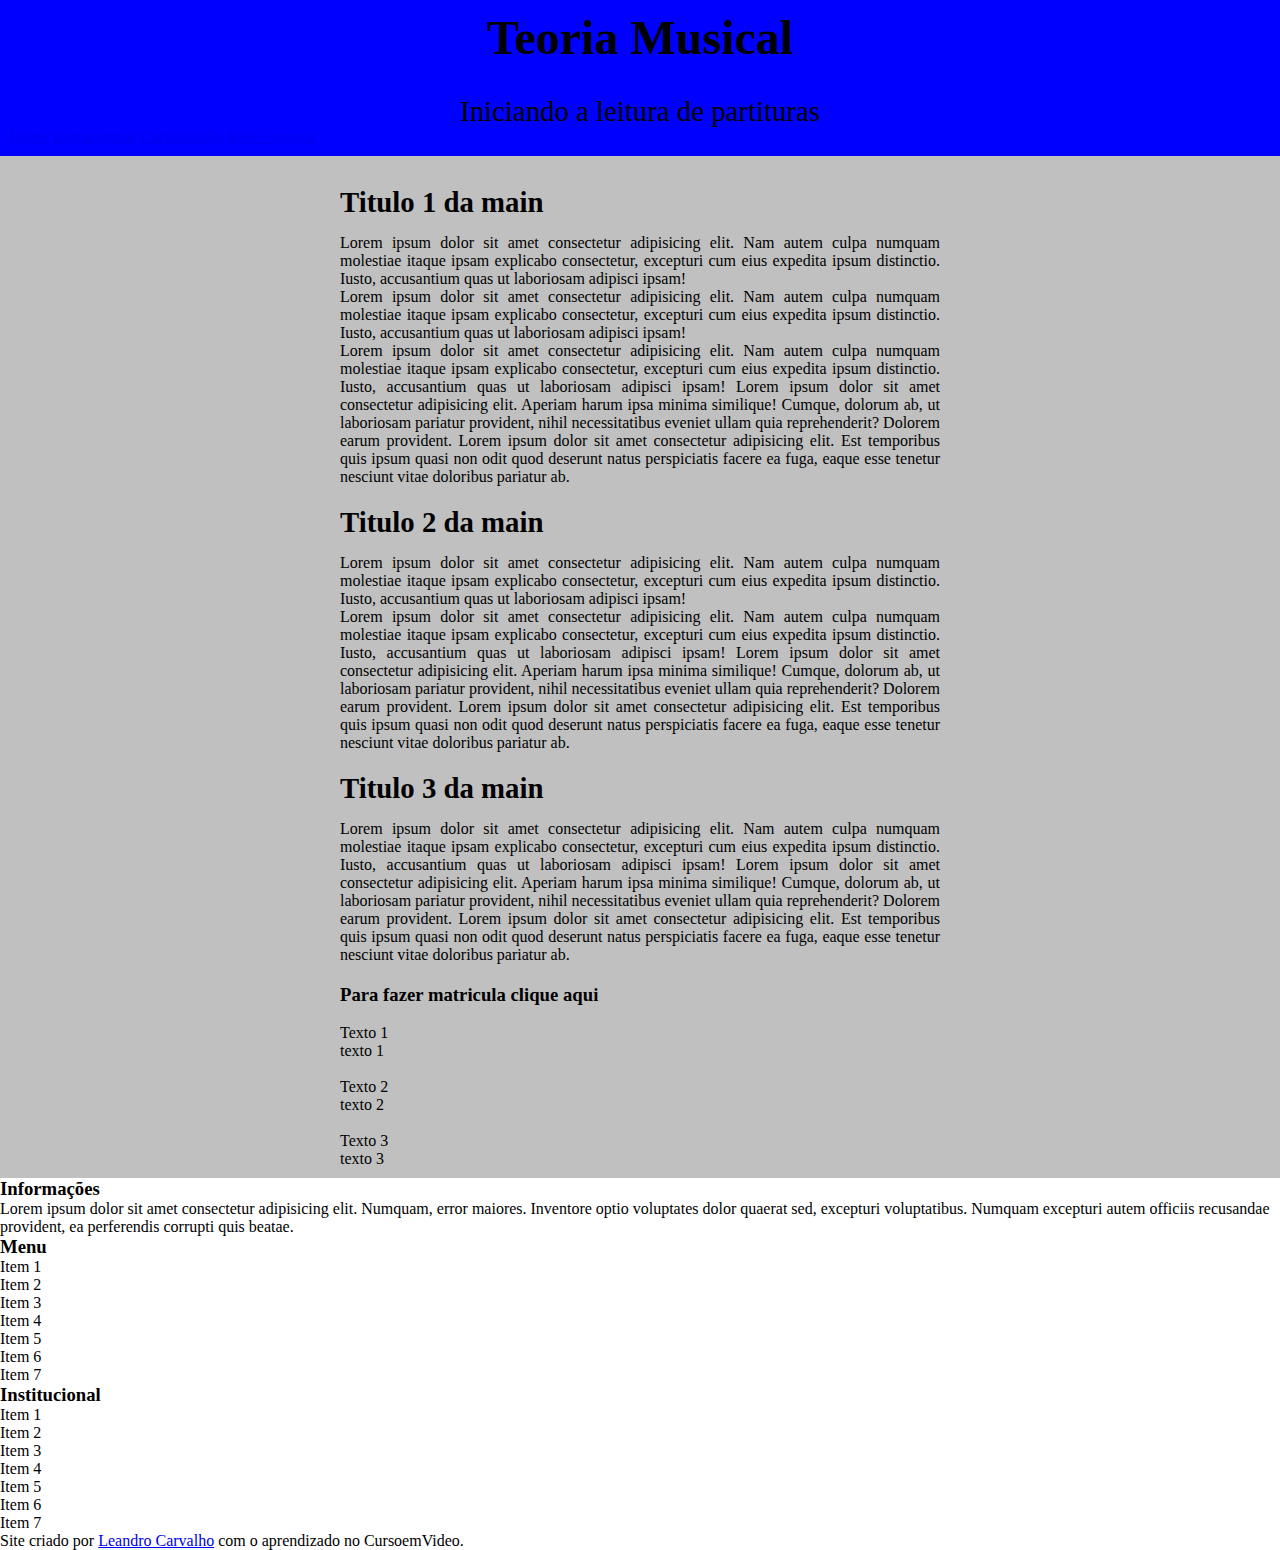
==== index.html @ bab3ffc5 "Inicializando os estudos" ====
<!DOCTYPE html>
<html lang="pt-br">
<head>
    <meta charset="UTF-8">
    <meta name="viewport" content="width=device-width, initial-scale=1.0">
    <link rel="stylesheet" href="Estilos/style.css">
    <title>Minha pagina! Aprendendo sobre teoria musical</title>
</head>
<style>

</style>
<body>

    <header>
        <h1>Teoria Musical</h1>
        <p>Iniciando a leitura de partituras</p>
        <nav>
            <a href="#">Home</a>
            <a href="#">Instrumentos</a>
            <a href="#">Curiosidades</a>
            <a href="#">Fale Conosco</a>
        </nav>
    </header>

    <main>
        <section>
            <h2>Titulo 1 da main</h2>
            <p>Lorem ipsum dolor sit amet consectetur adipisicing elit. Nam autem culpa numquam molestiae itaque ipsam explicabo consectetur, excepturi cum eius expedita ipsum distinctio. Iusto, accusantium quas ut laboriosam adipisci ipsam!</p>
            <p>Lorem ipsum dolor sit amet consectetur adipisicing elit. Nam autem culpa numquam molestiae itaque ipsam explicabo consectetur, excepturi cum eius expedita ipsum distinctio. Iusto, accusantium quas ut laboriosam adipisci ipsam!</p>
            <p>Lorem ipsum dolor sit amet consectetur adipisicing elit. Nam autem culpa numquam molestiae itaque ipsam explicabo consectetur, excepturi cum eius expedita ipsum distinctio. Iusto, accusantium quas ut laboriosam adipisci ipsam! Lorem ipsum dolor sit amet consectetur adipisicing elit. Aperiam harum ipsa minima similique! Cumque, dolorum ab, ut laboriosam pariatur provident, nihil necessitatibus eveniet ullam quia reprehenderit? Dolorem earum provident. Lorem ipsum dolor sit amet consectetur adipisicing elit. Est temporibus quis ipsum quasi non odit quod deserunt natus perspiciatis facere ea fuga, eaque esse tenetur nesciunt vitae doloribus pariatur ab.</p>
        </section>
    
        <section>
            <h2>Titulo 2 da main</h2>
            <p>Lorem ipsum dolor sit amet consectetur adipisicing elit. Nam autem culpa numquam molestiae itaque ipsam explicabo consectetur, excepturi cum eius expedita ipsum distinctio. Iusto, accusantium quas ut laboriosam adipisci ipsam!</p>
            <p>Lorem ipsum dolor sit amet consectetur adipisicing elit. Nam autem culpa numquam molestiae itaque ipsam explicabo consectetur, excepturi cum eius expedita ipsum distinctio. Iusto, accusantium quas ut laboriosam adipisci ipsam! Lorem ipsum dolor sit amet consectetur adipisicing elit. Aperiam harum ipsa minima similique! Cumque, dolorum ab, ut laboriosam pariatur provident, nihil necessitatibus eveniet ullam quia reprehenderit? Dolorem earum provident. Lorem ipsum dolor sit amet consectetur adipisicing elit. Est temporibus quis ipsum quasi non odit quod deserunt natus perspiciatis facere ea fuga, eaque esse tenetur nesciunt vitae doloribus pariatur ab.</p>
        </section>
    
        <section>
            <h2>Titulo 3 da main</h2>
            <p>Lorem ipsum dolor sit amet consectetur adipisicing elit. Nam autem culpa numquam molestiae itaque ipsam explicabo consectetur, excepturi cum eius expedita ipsum distinctio. Iusto, accusantium quas ut laboriosam adipisci ipsam! Lorem ipsum dolor sit amet consectetur adipisicing elit. Aperiam harum ipsa minima similique! Cumque, dolorum ab, ut laboriosam pariatur provident, nihil necessitatibus eveniet ullam quia reprehenderit? Dolorem earum provident. Lorem ipsum dolor sit amet consectetur adipisicing elit. Est temporibus quis ipsum quasi non odit quod deserunt natus perspiciatis facere ea fuga, eaque esse tenetur nesciunt vitae doloribus pariatur ab.</p>
        </section>
    
        <section class="imagens">
            <h3>Para fazer matricula clique aqui</h3>
            <img src="" alt="">
            <p class="Titulo">Texto 1</p>
            <p>texto 1</p>
    
            <img src="" alt="">
            <p class="Titulo">Texto 2</p>
            <p>texto 2</p>
    
            <img src="" alt="">
            <p class="Titulo">Texto 3</p>
            <p>texto 3</p>
        </section>
    </main>
    
    <footer>
        <h3>Informações</h3>
        <p>Lorem ipsum dolor sit amet consectetur adipisicing elit. Numquam, error maiores. Inventore optio voluptates dolor quaerat sed, excepturi voluptatibus. Numquam excepturi autem officiis recusandae provident, ea perferendis corrupti quis beatae.</p>

        <h3>Menu</h3>
        <ul>
            <li>Item 1
            <li>Item 2
            <li>Item 3
            <li>Item 4
            <li>Item 5
            <li>Item 6
            <li>Item 7
        </ul>

        <h3>Institucional</h3>
        <ul>
            <li>Item 1
            <li>Item 2
            <li>Item 3
            <li>Item 4
            <li>Item 5
            <li>Item 6
            <li>Item 7
        </ul>

        <p>Site criado por <a href="https://leandro-r-carvalho.github.io/" target="_blank">Leandro Carvalho</a> com o aprendizado no CursoemVideo.</p>
    </footer>
</body>
</html>
---- Estilos/style.css ----
@charset "UTF-8";
@import url('https://fonts.googleapis.com/css2?family=Abril+Fatface&family=Black+Ops+One&display=swap');
@import url('https://fonts.googleapis.com/css2?family=Abril+Fatface&family=Instrument+Serif&display=swap');
@import url('https://fonts.googleapis.com/css2?family=Abril+Fatface&family=DM+Serif+Display&family=Instrument+Serif&display=swap');

root {
    --cor0: #2319E3;
    --cor1: #1B51E3;
    --cor2: #2894E0;
    --cor3: #0D2370;

    --fonte-titulo: 'DM Serif Display', serif;
    --fonte-padrao: 'Instrument Serif', serif;
    --fonte-destaque: 'Abril Fatface', serif;  
}

* {
    margin: 0px;
    padding: 0px;
}

header {
    background-color: blue;
    padding: 10px;
}

header > h1 {
    text-align: center;
    font-family: var(--fonte-titulo);
    font-size: 3em;
    margin-bottom: 30px;
}

header > p {
    font-family: var(--fonte-destaque);
    text-align: center;
    font-size: 1.8em;
}

main {
    background-color: silver;
    padding-top: 20px;
}

section {
    padding-top: 20px;
    width: 600px;
    text-align: justify;
    font-family: var(--fonte-padrao);
    padding: 10px;
    margin: auto;
}

section > h2 {
    font-family: var(--fonte-destaque);
    font-size: 1.8em;
    padding-bottom: 15px;
}
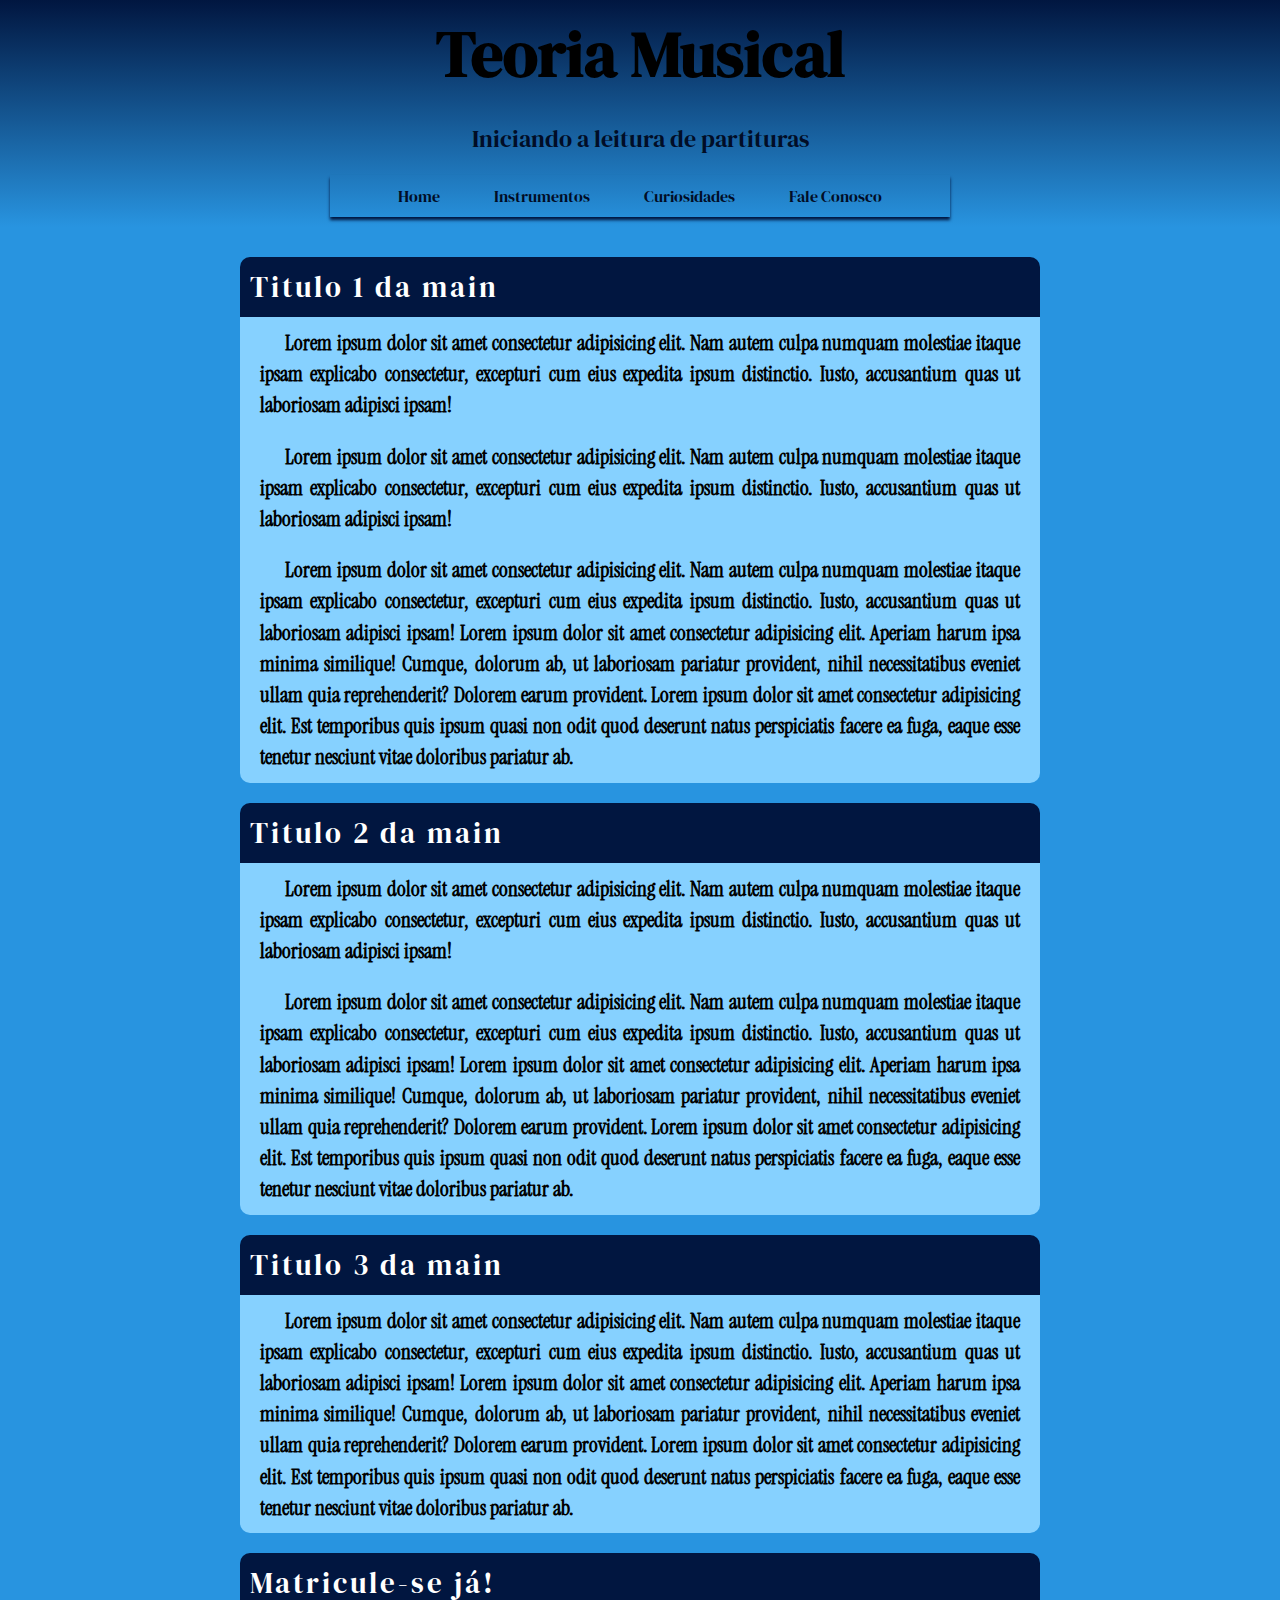
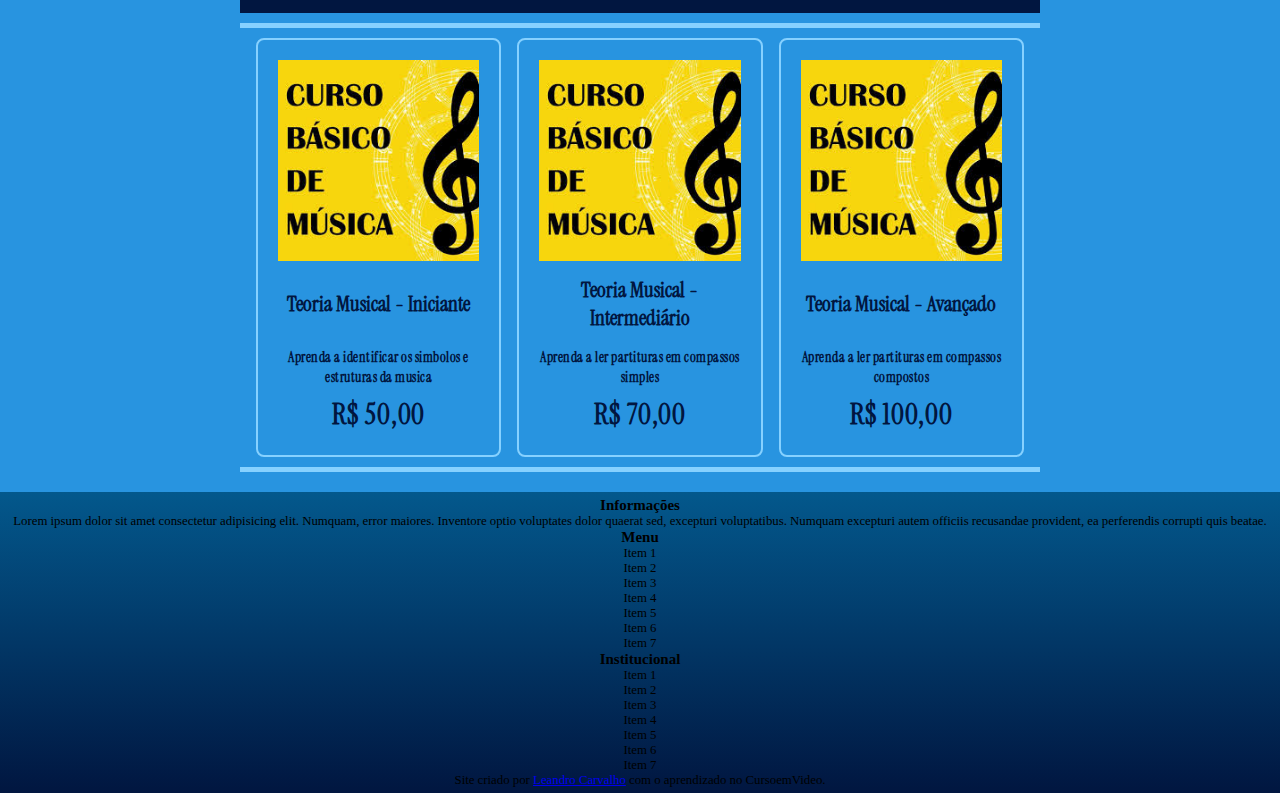
==== commit a597933e: "Atualizando projeto" ====
--- a/index.html
+++ b/index.html
@@ -27,34 +27,107 @@
             <h2>Titulo 1 da main</h2>
             <p>Lorem ipsum dolor sit amet consectetur adipisicing elit. Nam autem culpa numquam molestiae itaque ipsam explicabo consectetur, excepturi cum eius expedita ipsum distinctio. Iusto, accusantium quas ut laboriosam adipisci ipsam!</p>
             <p>Lorem ipsum dolor sit amet consectetur adipisicing elit. Nam autem culpa numquam molestiae itaque ipsam explicabo consectetur, excepturi cum eius expedita ipsum distinctio. Iusto, accusantium quas ut laboriosam adipisci ipsam!</p>
-            <p>Lorem ipsum dolor sit amet consectetur adipisicing elit. Nam autem culpa numquam molestiae itaque ipsam explicabo consectetur, excepturi cum eius expedita ipsum distinctio. Iusto, accusantium quas ut laboriosam adipisci ipsam! Lorem ipsum dolor sit amet consectetur adipisicing elit. Aperiam harum ipsa minima similique! Cumque, dolorum ab, ut laboriosam pariatur provident, nihil necessitatibus eveniet ullam quia reprehenderit? Dolorem earum provident. Lorem ipsum dolor sit amet consectetur adipisicing elit. Est temporibus quis ipsum quasi non odit quod deserunt natus perspiciatis facere ea fuga, eaque esse tenetur nesciunt vitae doloribus pariatur ab.</p>
+            <p class="final">Lorem ipsum dolor sit amet consectetur adipisicing elit. Nam autem culpa numquam molestiae itaque ipsam explicabo consectetur, excepturi cum eius expedita ipsum distinctio. Iusto, accusantium quas ut laboriosam adipisci ipsam! Lorem ipsum dolor sit amet consectetur adipisicing elit. Aperiam harum ipsa minima similique! Cumque, dolorum ab, ut laboriosam pariatur provident, nihil necessitatibus eveniet ullam quia reprehenderit? Dolorem earum provident. Lorem ipsum dolor sit amet consectetur adipisicing elit. Est temporibus quis ipsum quasi non odit quod deserunt natus perspiciatis facere ea fuga, eaque esse tenetur nesciunt vitae doloribus pariatur ab.</p>
         </section>
     
         <section>
             <h2>Titulo 2 da main</h2>
             <p>Lorem ipsum dolor sit amet consectetur adipisicing elit. Nam autem culpa numquam molestiae itaque ipsam explicabo consectetur, excepturi cum eius expedita ipsum distinctio. Iusto, accusantium quas ut laboriosam adipisci ipsam!</p>
-            <p>Lorem ipsum dolor sit amet consectetur adipisicing elit. Nam autem culpa numquam molestiae itaque ipsam explicabo consectetur, excepturi cum eius expedita ipsum distinctio. Iusto, accusantium quas ut laboriosam adipisci ipsam! Lorem ipsum dolor sit amet consectetur adipisicing elit. Aperiam harum ipsa minima similique! Cumque, dolorum ab, ut laboriosam pariatur provident, nihil necessitatibus eveniet ullam quia reprehenderit? Dolorem earum provident. Lorem ipsum dolor sit amet consectetur adipisicing elit. Est temporibus quis ipsum quasi non odit quod deserunt natus perspiciatis facere ea fuga, eaque esse tenetur nesciunt vitae doloribus pariatur ab.</p>
+            <p class="final">Lorem ipsum dolor sit amet consectetur adipisicing elit. Nam autem culpa numquam molestiae itaque ipsam explicabo consectetur, excepturi cum eius expedita ipsum distinctio. Iusto, accusantium quas ut laboriosam adipisci ipsam! Lorem ipsum dolor sit amet consectetur adipisicing elit. Aperiam harum ipsa minima similique! Cumque, dolorum ab, ut laboriosam pariatur provident, nihil necessitatibus eveniet ullam quia reprehenderit? Dolorem earum provident. Lorem ipsum dolor sit amet consectetur adipisicing elit. Est temporibus quis ipsum quasi non odit quod deserunt natus perspiciatis facere ea fuga, eaque esse tenetur nesciunt vitae doloribus pariatur ab.</p>
         </section>
     
         <section>
             <h2>Titulo 3 da main</h2>
-            <p>Lorem ipsum dolor sit amet consectetur adipisicing elit. Nam autem culpa numquam molestiae itaque ipsam explicabo consectetur, excepturi cum eius expedita ipsum distinctio. Iusto, accusantium quas ut laboriosam adipisci ipsam! Lorem ipsum dolor sit amet consectetur adipisicing elit. Aperiam harum ipsa minima similique! Cumque, dolorum ab, ut laboriosam pariatur provident, nihil necessitatibus eveniet ullam quia reprehenderit? Dolorem earum provident. Lorem ipsum dolor sit amet consectetur adipisicing elit. Est temporibus quis ipsum quasi non odit quod deserunt natus perspiciatis facere ea fuga, eaque esse tenetur nesciunt vitae doloribus pariatur ab.</p>
+            <p class="final">Lorem ipsum dolor sit amet consectetur adipisicing elit. Nam autem culpa numquam molestiae itaque ipsam explicabo consectetur, excepturi cum eius expedita ipsum distinctio. Iusto, accusantium quas ut laboriosam adipisci ipsam! Lorem ipsum dolor sit amet consectetur adipisicing elit. Aperiam harum ipsa minima similique! Cumque, dolorum ab, ut laboriosam pariatur provident, nihil necessitatibus eveniet ullam quia reprehenderit? Dolorem earum provident. Lorem ipsum dolor sit amet consectetur adipisicing elit. Est temporibus quis ipsum quasi non odit quod deserunt natus perspiciatis facere ea fuga, eaque esse tenetur nesciunt vitae doloribus pariatur ab.</p>
         </section>
     
         <section class="imagens">
-            <h3>Para fazer matricula clique aqui</h3>
-            <img src="" alt="">
-            <p class="Titulo">Texto 1</p>
-            <p>texto 1</p>
-    
-            <img src="" alt="">
-            <p class="Titulo">Texto 2</p>
-            <p>texto 2</p>
-    
-            <img src="" alt="">
-            <p class="Titulo">Texto 3</p>
-            <p>texto 3</p>
+            <h2> Matricule-se já! </h2>
+            <hr>
+            <div class="container">
+                <div class="foto">
+                    <img src="Imagens/cursos_teste.jpg" alt= "product: Curso basico">
+                    <div class="curso">
+                        <h3>Teoria Musical - Iniciante</h3>
+                    </div>
+                    <div class="info">
+                        <h5 class="categories">Aprenda a identificar os simbolos e estruturas da musica</h5>
+                        <h4 class="price"><span>R$ 50,00</span></h4>
+                    </div>
+                </div>
+                
+                <div class="foto">
+                    <img src="Imagens/cursos_teste.jpg" alt= "product: Curso Médio">
+                    <div class="curso">
+                        <h3>Teoria Musical - Intermediário</h3>
+                    </div>
+                    <div class="info">
+                        <h5 class="categories">Aprenda a ler partituras em compassos simples</h5>
+                        <h4 class="price"><span>R$ 70,00</span></h4>
+                    </div>
+                </div>
+                
+                <div class="foto">
+                    <img src="Imagens/cursos_teste.jpg" alt= "product: Curso avançado">
+                    <div class="curso">
+                        <h3>Teoria Musical - Avançado</h3>
+                    </div>
+                    <div class="info">
+                        <h5 class="categories">Aprenda a ler partituras em compassos compostos</h5>
+                        <h4 class="price"><span>R$ 100,00</span></h4>
+                    </div>
+                </div>
+            </div>
+            <hr>
         </section>
+        <!--
+         <section class="best-sellers" id="best-sellers-section">
+            <h2>
+                Best Sellers
+            </h2>
+            <hr>
+            <div class="product-slider">
+                <div class="container">
+                    <div class="product new">
+                        <div class="product-picture">
+                            <img src="imagens/Watch_case.jpg" alt="product: Penon Case">
+                        </div>
+                        <div class="product-info">
+                            <h5 class="categories">Smart Watches, Caes, Apple</h5>
+                            <h4 class="title">Penon Case for Apple Watch</h4>
+                            <h3 class="price"><span>US$ 6.99</span></h3>
+                            <button>Add to bag</button>
+                        </div>
+                    </div>
+                    <div class="product new">
+                        <div class="product-picture">
+                            <img src="imagens/Headphone.jpg" alt="product: Noise Cancelling Headphone">
+                        </div>
+                        <div class="product-info">
+                            <h5 class="categories">Headphone, Audio, Sound</h5>
+                            <h4 class="title">Noise Cancelling Headphone</h4>
+                            <h3 class="price"><span>US$ 18.49</span></h3>
+                            <button>Add to bag</button>
+                        </div>
+                    </div>
+                    <div class="product">
+                        <div class="product-picture">
+                            <img src="imagens/Camera.jpg" alt="product: Canon Digital, SLR EOS Rebel T6">
+                        </div>
+                        <div class="product-info">
+                            <h5 class="categories">Cameras, Kits, Photo & Video</h5>
+                            <h4 class="title">Canon Digital, SLR EOS Rebel T6</h4>
+                            <h3 class="price">
+                                <span class="discouted-price">US$ 396.89</span>
+                                <span class="original-price">US$ 429.99</span>
+                            </h3>
+                            <button>Add to bag</button>
+                        </div>
+                    </div>       
+                </div>
+            </div>
+        </section>
+         -->
     </main>
     
     <footer>
--- a/Estilos/style.css
+++ b/Estilos/style.css
@@ -1,17 +1,16 @@
 @charset "UTF-8";
-@import url('https://fonts.googleapis.com/css2?family=Abril+Fatface&family=Black+Ops+One&display=swap');
 @import url('https://fonts.googleapis.com/css2?family=Abril+Fatface&family=Instrument+Serif&display=swap');
 @import url('https://fonts.googleapis.com/css2?family=Abril+Fatface&family=DM+Serif+Display&family=Instrument+Serif&display=swap');
 
-root {
-    --cor0: #2319E3;
-    --cor1: #1B51E3;
-    --cor2: #2894E0;
-    --cor3: #0D2370;
+:root {
+    --cor0: #86d1ff;
+    --cor1: #2894E0;
+    --cor2: #03588C;
+    --cor3: #011640;
+    --cor4: #010D26;
 
     --fonte-titulo: 'DM Serif Display', serif;
     --fonte-padrao: 'Instrument Serif', serif;
-    --fonte-destaque: 'Abril Fatface', serif;  
 }
 
 * {
@@ -20,39 +19,150 @@
 }
 
 header {
-    background-color: blue;
+    /*background-color: var(--cor3);*/
+    background-image: linear-gradient(to bottom, var(--cor3), var(--cor1));
     padding: 10px;
 }
 
 header > h1 {
     text-align: center;
     font-family: var(--fonte-titulo);
-    font-size: 3em;
-    margin-bottom: 30px;
+    font-size: 4em;
+    margin-bottom: 25px;
 }
 
 header > p {
-    font-family: var(--fonte-destaque);
+    font-family: var(--fonte-titulo);
+    color: var(--cor4);
+    font-weight: normal;
     text-align: center;
-    font-size: 1.8em;
+    font-size: 1.5em;
+    margin-bottom: 20px;
+}
+
+nav {
+    padding: 10px;
+    width: 600px;
+    box-shadow: 0px 3px 3px var(--cor3);
+    margin: auto;
+    text-align: center;
+}
+
+nav a {
+    font-family: var(--fonte-titulo);
+    color: var(--cor4);
+    padding: 10px 25px;
+    border-radius: 5px;
+    text-decoration: none;
+    transition-duration: 0.5s;
+}
+
+nav a:hover {
+    background-color: var(--cor2);
+    color: var(--cor0);
+    text-decoration: underline;
 }
 
 main {
-    background-color: silver;
+    min-width: 300px;
+    background-color: var(--cor1);
+    font-family: var(--fonte-padrao);
     padding-top: 20px;
 }
 
 section {
-    padding-top: 20px;
-    width: 600px;
+    max-width: 800px;
     text-align: justify;
-    font-family: var(--fonte-padrao);
-    padding: 10px;
+    padding: 10px 20px;
     margin: auto;
+    border-radius: 10px;
 }
 
 section > h2 {
-    font-family: var(--fonte-destaque);
+    background-color: var(--cor3);
+    color: white;
+    font-family: var(--fonte-titulo);
+    font-weight: normal;
+    letter-spacing: 3px;
     font-size: 1.8em;
-    padding-bottom: 15px;
+    padding: 10px;
+    border-top-left-radius: 10px;
+    border-top-right-radius: 10px;
+}
+
+section > p {
+    padding: 10px 20px;
+    background-color: var(--cor0);
+    font-weight: bold;
+    font-size: 1.3em;
+    line-height: 1.5em;
+    text-indent: 25px;
+}
+
+section > p.final {
+    border-bottom-left-radius: 10px;
+    border-bottom-right-radius: 10px;
+}
+
+section.imagens hr{
+    margin: 10px 0;
+    border: none;
+    border-top: 5px solid var(--cor0);
+    width: 800px;
+}
+
+section .container {
+    display: flex;
+    justify-content: space-around;
+    padding: 0 8px;
+}
+
+section .foto{
+    border-radius: 8px;
+    border:2px solid var(--cor0);
+    width: 33%;
+    text-align: center;
+    margin: 0 8px;
+    padding: 20px;
+    position: relative;
+    display: flex;
+    flex-direction: column;
+    justify-content: space-between;
+}
+
+section .foto img{
+    max-width: 100%;
+}
+
+section .foto .curso{
+    font-size: 18px;
+    color: var(--cor3);
+    margin-top: 15px;
+}
+
+section .foto .info{
+    margin-top: 15px;
+    color: var(--cor3);
+}
+
+section .foto .info .categories{
+    font-size: 14px;
+    letter-spacing: 0.5px;
+    line-height: 20px;
+    margin-bottom: 8px;
+}
+
+section .foto .info .price{
+    padding: 5px;
+    font-size: 28px;
+    letter-spacing: 0.7px;
+    line-height: 30px;
+    color: var(--cor3);
+}
+
+footer {
+    background-image: linear-gradient(to bottom, var(--cor2), var(--cor3));
+    text-align: center;
+    font-size: 0.8em;
+    padding: 5px;
 }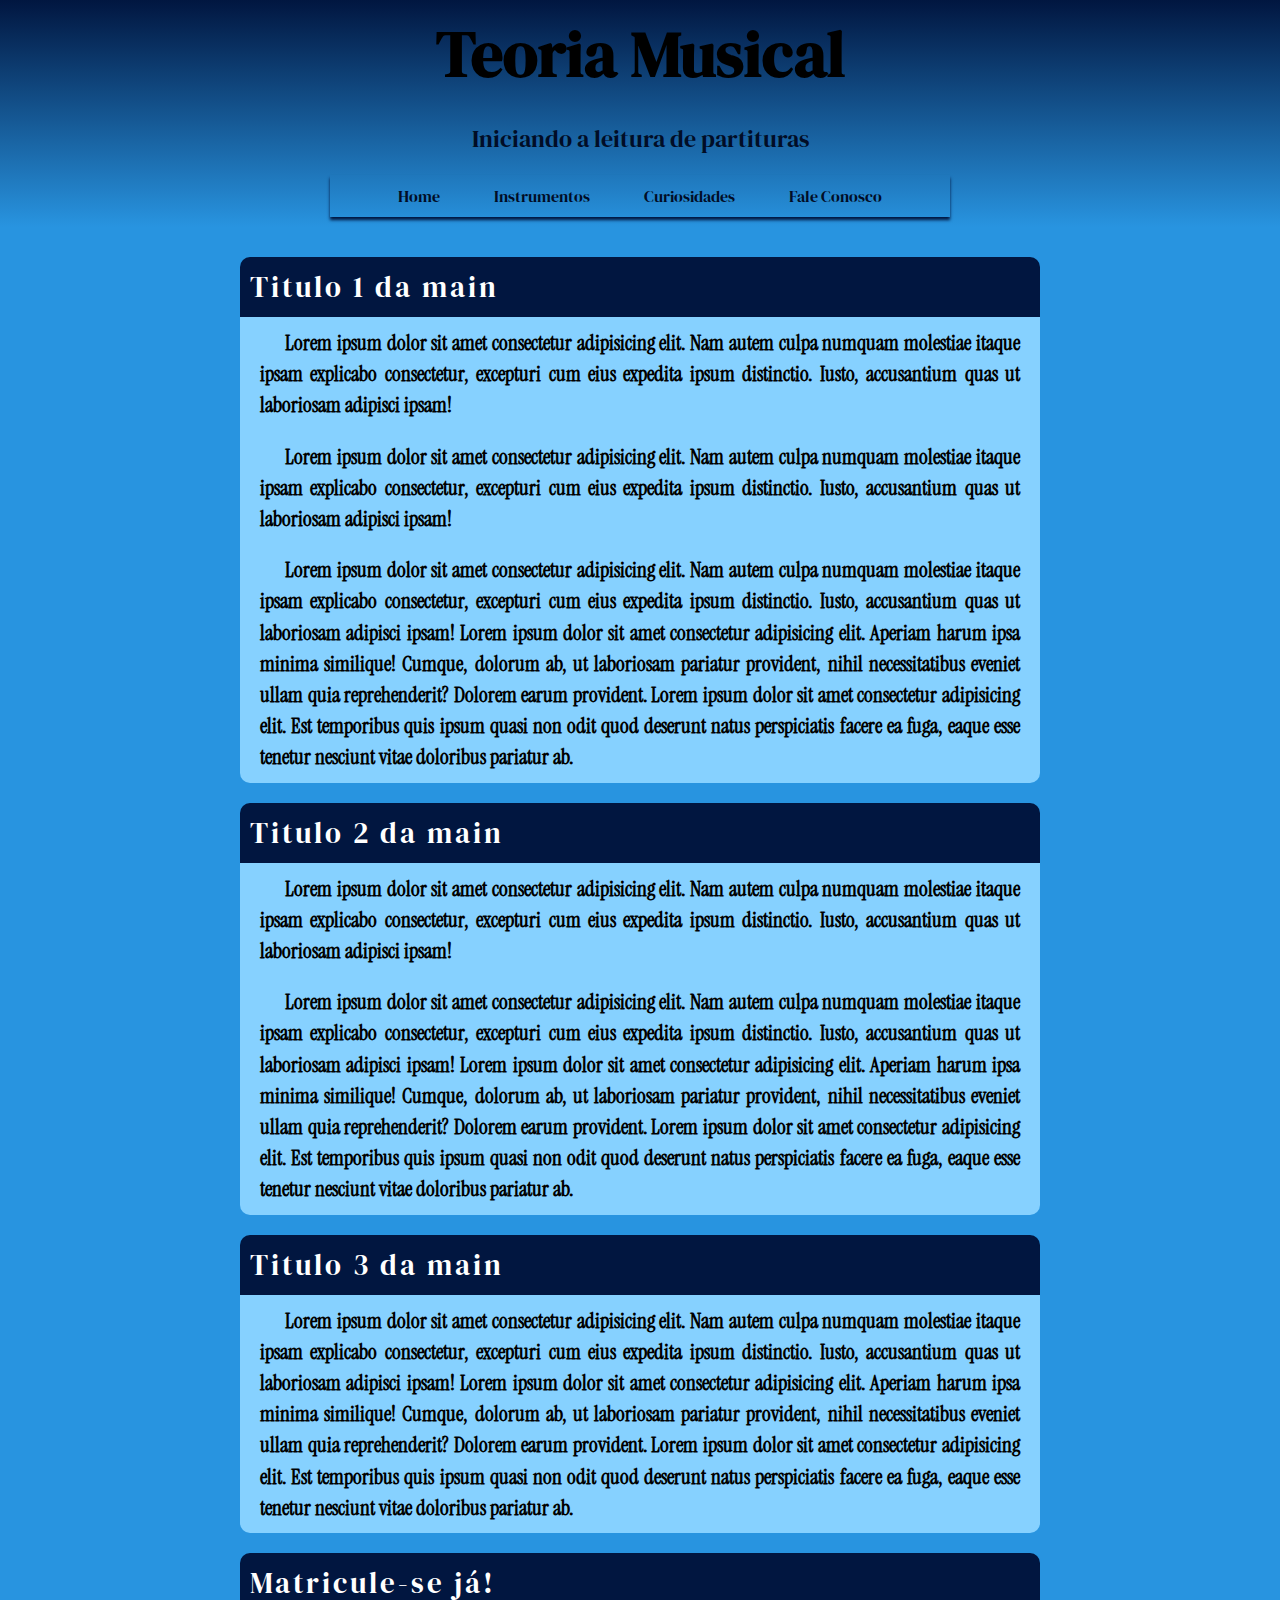
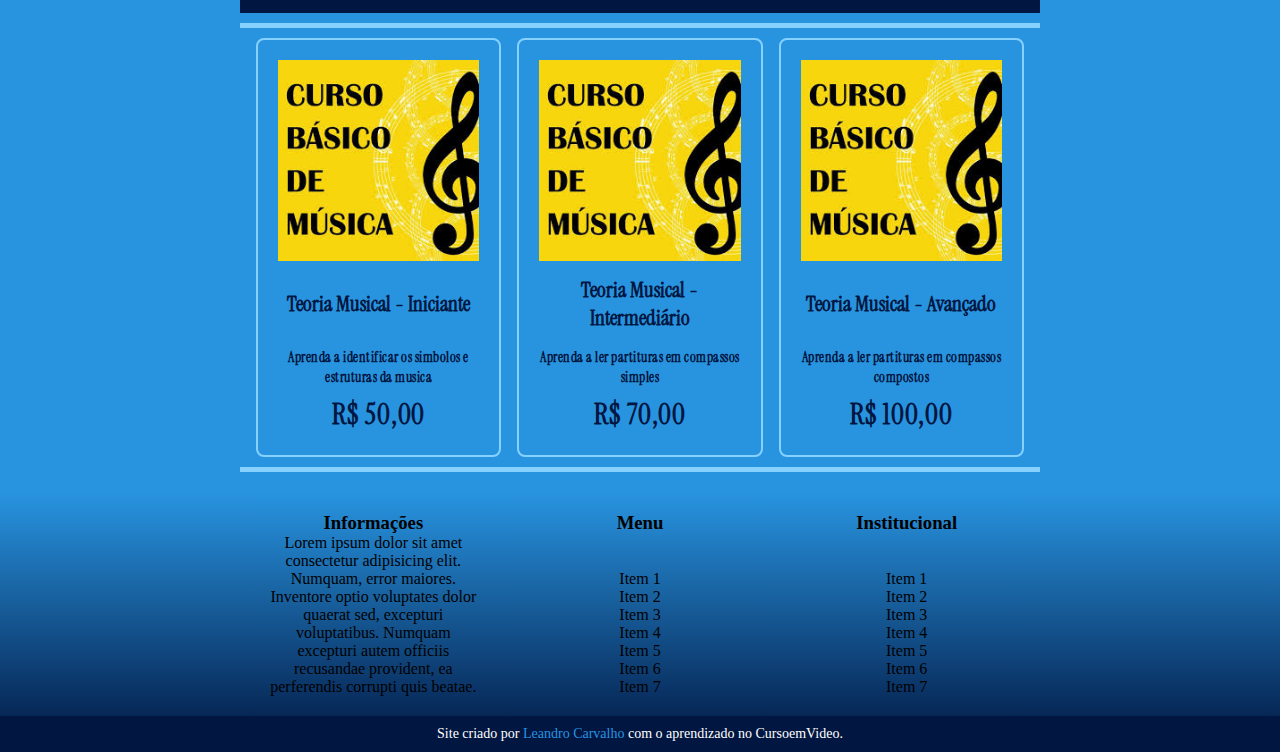
==== commit 91ed4dd4: "Atualizações footer" ====
--- a/index.html
+++ b/index.html
@@ -131,31 +131,36 @@
     </main>
     
     <footer>
-        <h3>Informações</h3>
-        <p>Lorem ipsum dolor sit amet consectetur adipisicing elit. Numquam, error maiores. Inventore optio voluptates dolor quaerat sed, excepturi voluptatibus. Numquam excepturi autem officiis recusandae provident, ea perferendis corrupti quis beatae.</p>
-
-        <h3>Menu</h3>
-        <ul>
-            <li>Item 1
-            <li>Item 2
-            <li>Item 3
-            <li>Item 4
-            <li>Item 5
-            <li>Item 6
-            <li>Item 7
-        </ul>
-
-        <h3>Institucional</h3>
-        <ul>
-            <li>Item 1
-            <li>Item 2
-            <li>Item 3
-            <li>Item 4
-            <li>Item 5
-            <li>Item 6
-            <li>Item 7
-        </ul>
-
+        <div class="container">
+            <div class="info">
+                <h3>Informações</h3>
+                <p>Lorem ipsum dolor sit amet consectetur adipisicing elit. Numquam, error maiores. Inventore optio voluptates dolor quaerat sed, excepturi voluptatibus. Numquam excepturi autem officiis recusandae provident, ea perferendis corrupti quis beatae.</p>
+            </div>
+            <div  class="info">
+                <h3>Menu</h3>
+                <ul>
+                    <li>Item 1
+                    <li>Item 2
+                    <li>Item 3
+                    <li>Item 4
+                    <li>Item 5
+                    <li>Item 6
+                    <li>Item 7
+                </ul>
+            </div>
+            <div  class="info">
+                <h3>Institucional</h3>
+                <ul>
+                    <li>Item 1
+                    <li>Item 2
+                    <li>Item 3
+                    <li>Item 4
+                    <li>Item 5
+                    <li>Item 6
+                    <li>Item 7
+                </ul>
+            </div>
+        </div>
         <p>Site criado por <a href="https://leandro-r-carvalho.github.io/" target="_blank">Leandro Carvalho</a> com o aprendizado no CursoemVideo.</p>
     </footer>
 </body>
--- a/Estilos/style.css
+++ b/Estilos/style.css
@@ -161,8 +161,46 @@
 }
 
 footer {
-    background-image: linear-gradient(to bottom, var(--cor2), var(--cor3));
-    text-align: center;
-    font-size: 0.8em;
-    padding: 5px;
+    background-image: linear-gradient(to bottom, var(--cor1), var(--cor3));
+    text-align: center;
+    font-size: 16px;
+}
+
+footer .container {
+    width: 800px;
+    display: flex;
+    justify-content: space-around;
+    padding: 0 8px;
+    margin: auto;
+}
+
+footer .info{
+    list-style-type: none;
+    list-style-position: inside;
+    width: 33%;
+    text-align: center;
+    margin: 0 8px;
+    padding: 20px;
+    position: relative;
+    display: flex;
+    flex-direction: column;
+    justify-content: space-between;
+}
+
+footer .info ul{
+    list-style-type: none;
+    list-style-position: inside;
+}
+
+footer > p{
+    background-color: var(--cor3);
+    color: white;
+    text-align: center;
+    font-size: 14px;
+    padding: 10px 0;
+}
+
+footer > p > a{
+    color: var(--cor1);
+    text-decoration: none;
 }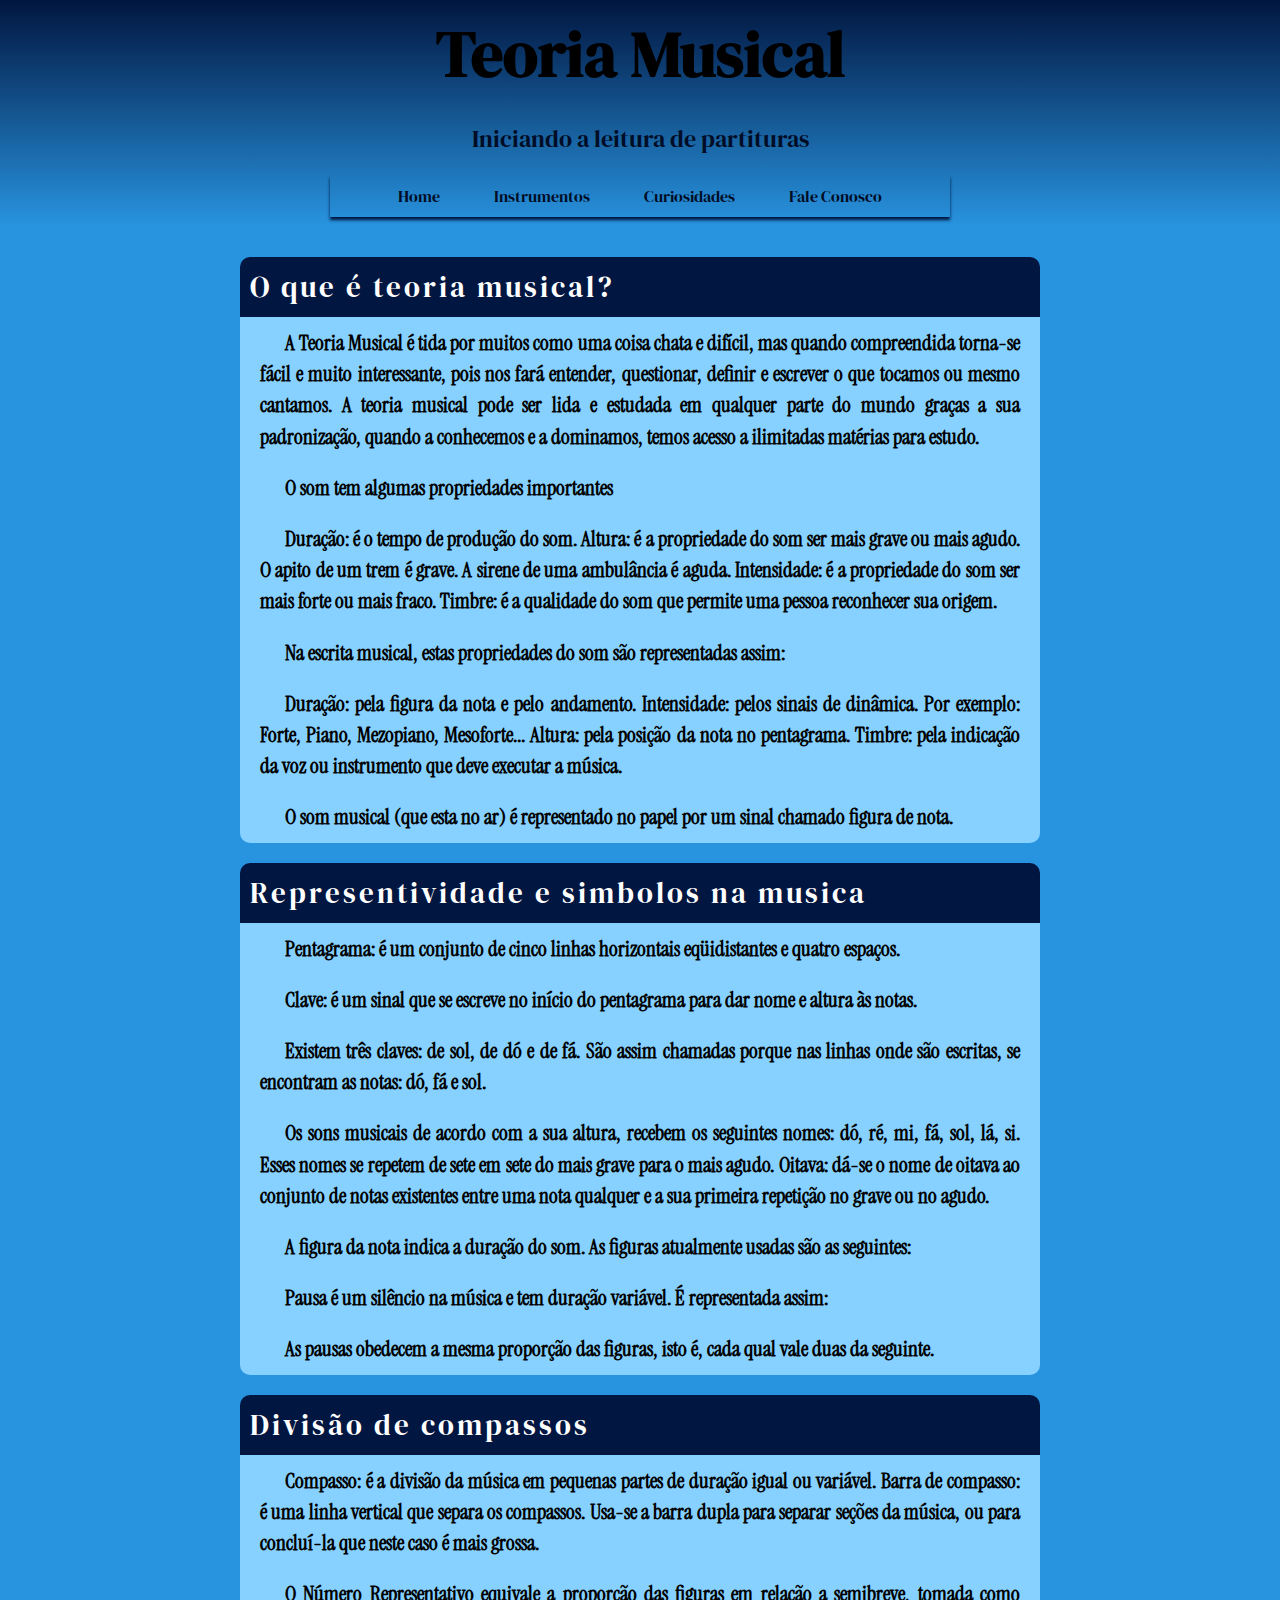
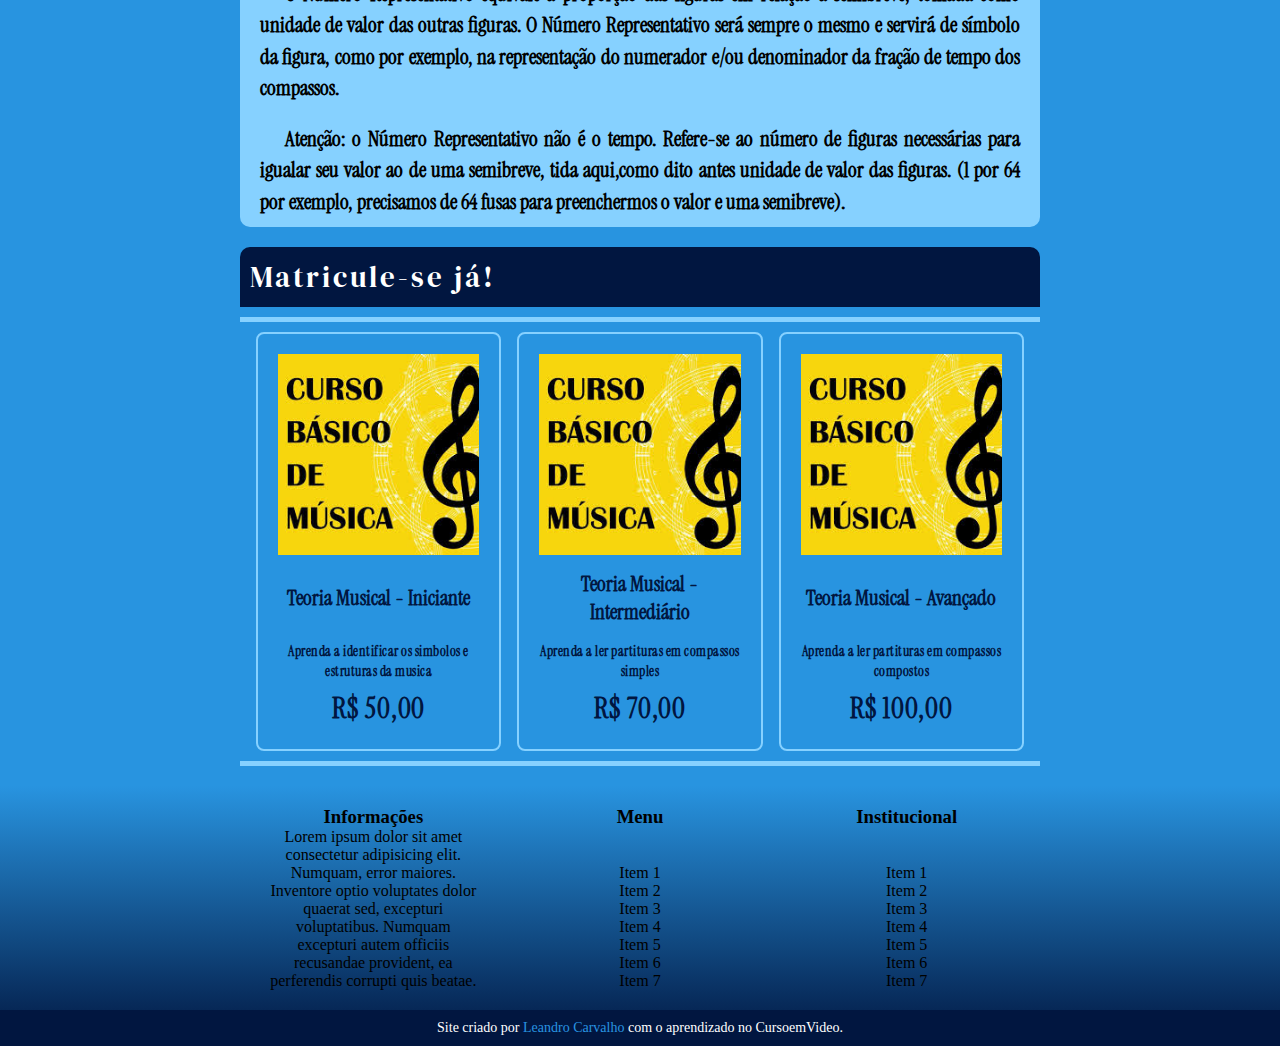
==== commit d74a0482: "Atualizando o conteudo" ====
--- a/index.html
+++ b/index.html
@@ -24,21 +24,48 @@
 
     <main>
         <section>
-            <h2>Titulo 1 da main</h2>
-            <p>Lorem ipsum dolor sit amet consectetur adipisicing elit. Nam autem culpa numquam molestiae itaque ipsam explicabo consectetur, excepturi cum eius expedita ipsum distinctio. Iusto, accusantium quas ut laboriosam adipisci ipsam!</p>
-            <p>Lorem ipsum dolor sit amet consectetur adipisicing elit. Nam autem culpa numquam molestiae itaque ipsam explicabo consectetur, excepturi cum eius expedita ipsum distinctio. Iusto, accusantium quas ut laboriosam adipisci ipsam!</p>
-            <p class="final">Lorem ipsum dolor sit amet consectetur adipisicing elit. Nam autem culpa numquam molestiae itaque ipsam explicabo consectetur, excepturi cum eius expedita ipsum distinctio. Iusto, accusantium quas ut laboriosam adipisci ipsam! Lorem ipsum dolor sit amet consectetur adipisicing elit. Aperiam harum ipsa minima similique! Cumque, dolorum ab, ut laboriosam pariatur provident, nihil necessitatibus eveniet ullam quia reprehenderit? Dolorem earum provident. Lorem ipsum dolor sit amet consectetur adipisicing elit. Est temporibus quis ipsum quasi non odit quod deserunt natus perspiciatis facere ea fuga, eaque esse tenetur nesciunt vitae doloribus pariatur ab.</p>
+            <h2>O que é teoria musical?</h2>
+            <p>A Teoria Musical é tida por muitos como uma coisa chata e difícil, mas quando compreendida torna-se fácil e muito interessante, pois nos fará entender, questionar, definir e escrever o que tocamos ou mesmo cantamos. A teoria musical pode ser lida e estudada em qualquer parte do mundo graças a sua padronização, quando a conhecemos e a dominamos, temos acesso a ilimitadas matérias para estudo. </p>
+            <p>O som tem algumas propriedades importantes</p>
+            <p>Duração: é o tempo de produção do som. 
+                Altura: é a propriedade do som ser mais grave ou mais agudo. O apito de um trem é grave. A sirene de uma ambulância é aguda.
+                Intensidade: é a propriedade do som ser mais forte ou mais fraco. 
+                Timbre: é a qualidade do som que permite uma pessoa reconhecer sua origem. 
+            </p>
+            <p>Na escrita musical, estas propriedades do som são representadas assim: </p>
+            <p>
+                Duração: pela figura da nota e pelo andamento.
+                Intensidade: pelos sinais de dinâmica. Por exemplo: Forte, Piano, Mezopiano, Mesoforte... 
+                Altura: pela posição da nota no pentagrama. 
+                Timbre: pela indicação da voz ou instrumento que deve executar a música.
+            </p>
+            <p class="final">O som musical (que esta no ar) é representado no papel por um sinal chamado figura de nota. </p>
         </section>
     
         <section>
-            <h2>Titulo 2 da main</h2>
-            <p>Lorem ipsum dolor sit amet consectetur adipisicing elit. Nam autem culpa numquam molestiae itaque ipsam explicabo consectetur, excepturi cum eius expedita ipsum distinctio. Iusto, accusantium quas ut laboriosam adipisci ipsam!</p>
-            <p class="final">Lorem ipsum dolor sit amet consectetur adipisicing elit. Nam autem culpa numquam molestiae itaque ipsam explicabo consectetur, excepturi cum eius expedita ipsum distinctio. Iusto, accusantium quas ut laboriosam adipisci ipsam! Lorem ipsum dolor sit amet consectetur adipisicing elit. Aperiam harum ipsa minima similique! Cumque, dolorum ab, ut laboriosam pariatur provident, nihil necessitatibus eveniet ullam quia reprehenderit? Dolorem earum provident. Lorem ipsum dolor sit amet consectetur adipisicing elit. Est temporibus quis ipsum quasi non odit quod deserunt natus perspiciatis facere ea fuga, eaque esse tenetur nesciunt vitae doloribus pariatur ab.</p>
+            <h2>Representividade e simbolos na musica</h2>
+            <p>Pentagrama: é um conjunto de cinco linhas horizontais eqüidistantes e quatro espaços. </p>
+            <p>Clave: é um sinal que se escreve no início do pentagrama para dar nome e altura às notas.</p>
+            <p>Existem três claves: de sol, de dó e de fá. São assim chamadas porque nas linhas onde são escritas, se encontram as notas:  dó, fá e sol.</p>
+            <p>Os sons musicais de acordo com a sua altura, recebem os seguintes nomes: dó, ré, mi, fá, sol, lá, si. Esses nomes se repetem de sete em sete do mais grave para o mais agudo. 
+                Oitava: dá-se o nome de oitava ao conjunto de notas existentes entre uma nota qualquer e a sua primeira repetição no grave ou no agudo. 
+            </p>
+            <p>A figura da nota indica a duração do som. As figuras atualmente usadas são as seguintes: </p>
+            <p>Pausa é um silêncio na música e tem duração variável. É representada assim: </p>
+            <p class="final">As pausas obedecem a mesma proporção das figuras, isto é, cada qual vale duas da seguinte.</p>
         </section>
     
         <section>
-            <h2>Titulo 3 da main</h2>
-            <p class="final">Lorem ipsum dolor sit amet consectetur adipisicing elit. Nam autem culpa numquam molestiae itaque ipsam explicabo consectetur, excepturi cum eius expedita ipsum distinctio. Iusto, accusantium quas ut laboriosam adipisci ipsam! Lorem ipsum dolor sit amet consectetur adipisicing elit. Aperiam harum ipsa minima similique! Cumque, dolorum ab, ut laboriosam pariatur provident, nihil necessitatibus eveniet ullam quia reprehenderit? Dolorem earum provident. Lorem ipsum dolor sit amet consectetur adipisicing elit. Est temporibus quis ipsum quasi non odit quod deserunt natus perspiciatis facere ea fuga, eaque esse tenetur nesciunt vitae doloribus pariatur ab.</p>
+            <h2>Divisão de compassos</h2>
+            <p>
+                Compasso: é a divisão da música em pequenas partes de duração igual ou variável. 
+                Barra de compasso: é uma linha vertical que separa os compassos. 
+                Usa-se a barra dupla para separar seções da música, ou para concluí-la que neste caso é mais grossa. 
+            </p>
+            <p>O Número Representativo equivale a proporção das figuras em relação a semibreve, tomada como unidade de valor das outras figuras.  
+            O Número Representativo será sempre o mesmo e servirá de símbolo da figura, como por exemplo, na representação do numerador e/ou denominador da fração de tempo dos  compassos. 
+            </p>
+            <p class="final">Atenção: o Número Representativo não é o tempo. Refere-se ao  número de figuras necessárias para igualar seu valor ao de uma semibreve, tida aqui,como dito antes unidade de valor das  figuras. (1 por 64 por exemplo, precisamos de 64 fusas para preenchermos o valor e uma semibreve). </p>
         </section>
     
         <section class="imagens">
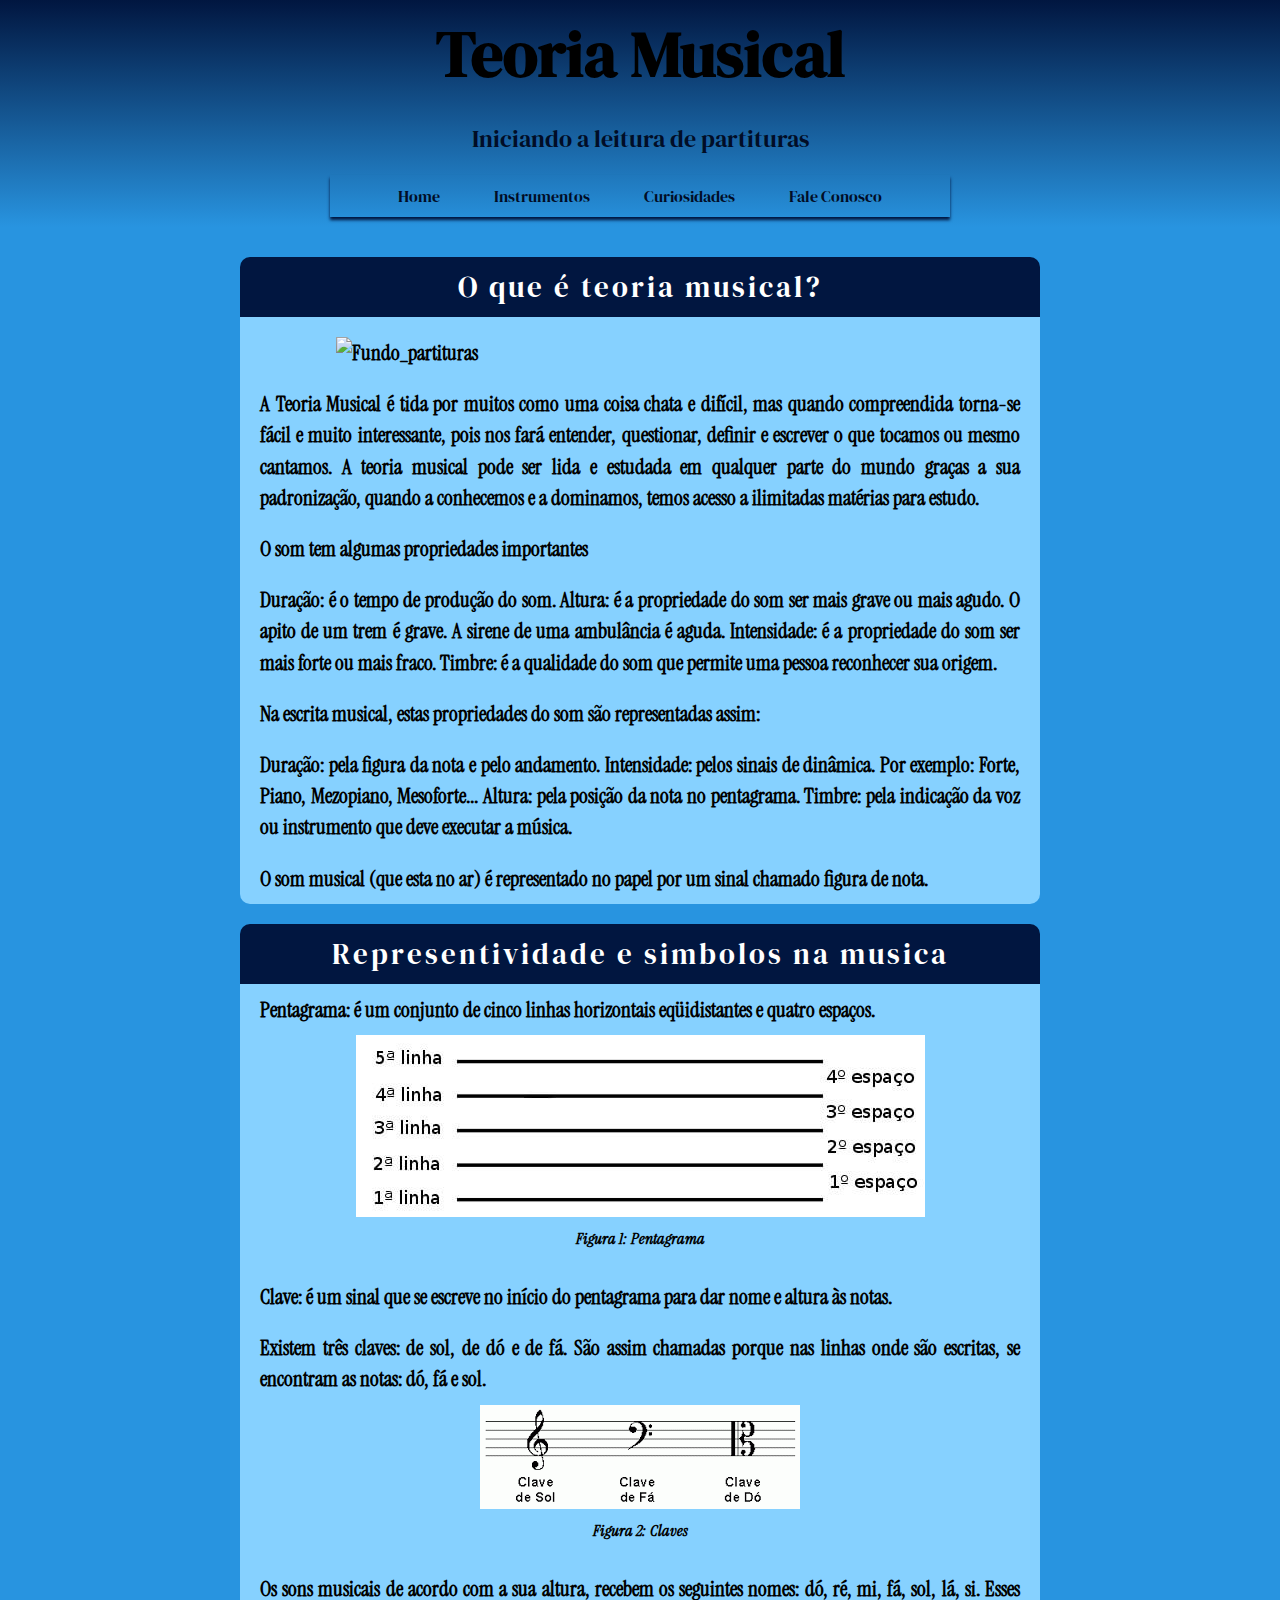
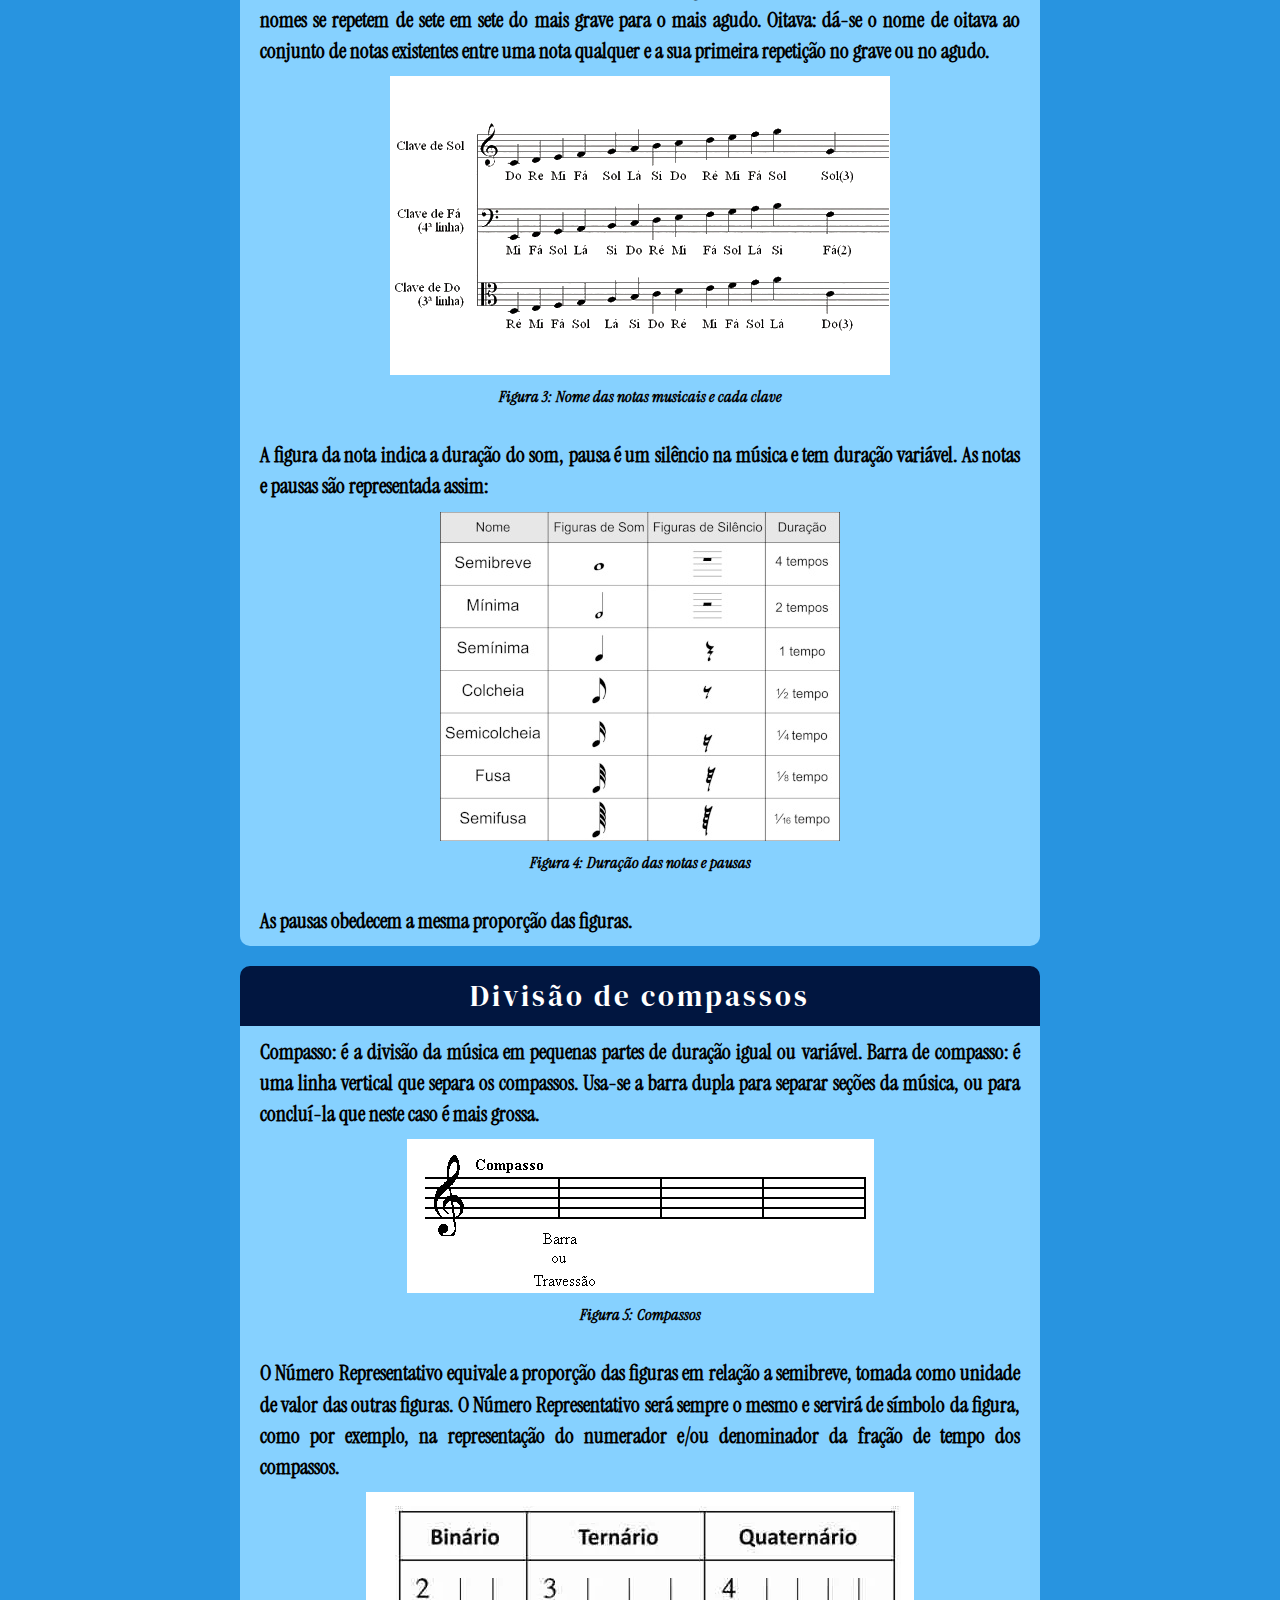
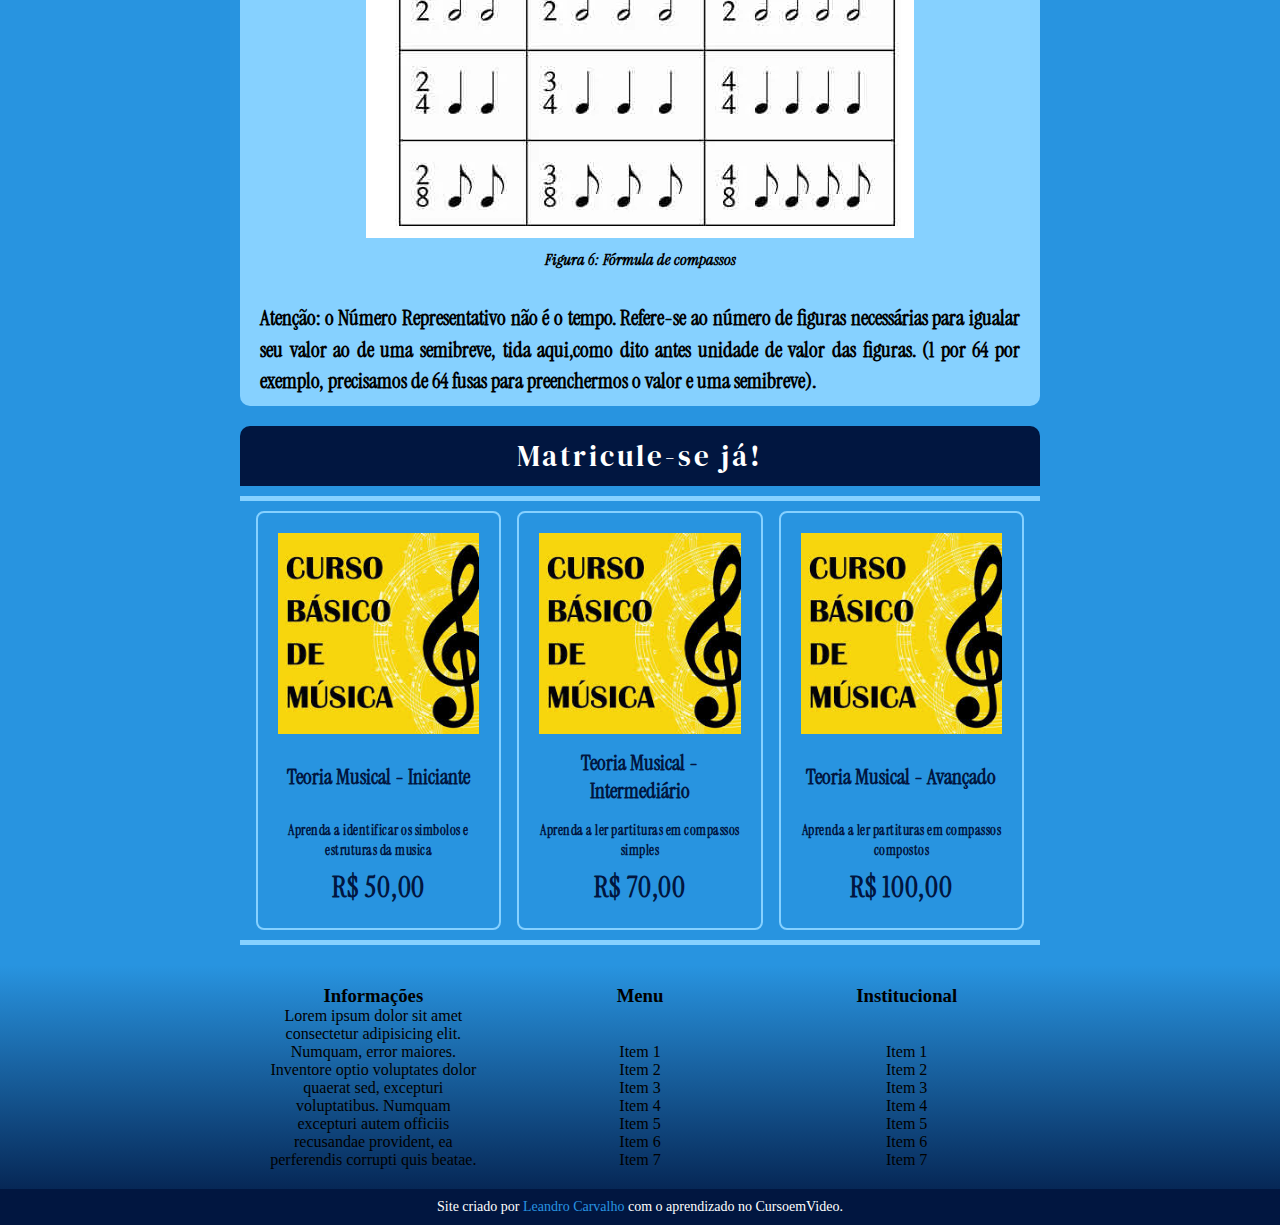
==== commit c1177c68: "Incluindo imagens no trabalho" ====
--- a/index.html
+++ b/index.html
@@ -25,6 +25,9 @@
     <main>
         <section>
             <h2>O que é teoria musical?</h2>
+            <p>
+                <img src="imagens/fundo1.jpg" alt="Fundo_partituras">
+            </p>
             <p>A Teoria Musical é tida por muitos como uma coisa chata e difícil, mas quando compreendida torna-se fácil e muito interessante, pois nos fará entender, questionar, definir e escrever o que tocamos ou mesmo cantamos. A teoria musical pode ser lida e estudada em qualquer parte do mundo graças a sua padronização, quando a conhecemos e a dominamos, temos acesso a ilimitadas matérias para estudo. </p>
             <p>O som tem algumas propriedades importantes</p>
             <p>Duração: é o tempo de produção do som. 
@@ -44,15 +47,25 @@
     
         <section>
             <h2>Representividade e simbolos na musica</h2>
-            <p>Pentagrama: é um conjunto de cinco linhas horizontais eqüidistantes e quatro espaços. </p>
+            <p>Pentagrama: é um conjunto de cinco linhas horizontais eqüidistantes e quatro espaços.
+                <img src="Imagens/Pentagrama.jpg" alt="Pentagrama">
+                <p class="descricao">Figura 1: Pentagrama</p>
+            </p>
             <p>Clave: é um sinal que se escreve no início do pentagrama para dar nome e altura às notas.</p>
-            <p>Existem três claves: de sol, de dó e de fá. São assim chamadas porque nas linhas onde são escritas, se encontram as notas:  dó, fá e sol.</p>
+            <p>Existem três claves: de sol, de dó e de fá. São assim chamadas porque nas linhas onde são escritas, se encontram as notas:  dó, fá e sol.
+                <img src="Imagens/claves.gif" alt="Claves">
+                <p class="descricao">Figura 2: Claves</p>
+            </p>
             <p>Os sons musicais de acordo com a sua altura, recebem os seguintes nomes: dó, ré, mi, fá, sol, lá, si. Esses nomes se repetem de sete em sete do mais grave para o mais agudo. 
-                Oitava: dá-se o nome de oitava ao conjunto de notas existentes entre uma nota qualquer e a sua primeira repetição no grave ou no agudo. 
-            </p>
-            <p>A figura da nota indica a duração do som. As figuras atualmente usadas são as seguintes: </p>
-            <p>Pausa é um silêncio na música e tem duração variável. É representada assim: </p>
-            <p class="final">As pausas obedecem a mesma proporção das figuras, isto é, cada qual vale duas da seguinte.</p>
+            Oitava: dá-se o nome de oitava ao conjunto de notas existentes entre uma nota qualquer e a sua primeira repetição no grave ou no agudo.    
+                <img src="Imagens/Claves_notas.png" alt="Claves e notas">
+                <p class="descricao">Figura 3: Nome das notas musicais e cada clave</p>
+            </p>
+            <p>A figura da nota indica a duração do som, pausa é um silêncio na música e tem duração variável. As notas e pausas são representada assim:    
+                <img src="Imagens/tempos-notas.jpg" alt="Notas e pausas">
+                <p class="descricao">Figura 4: Duração das notas e pausas</p>
+            </p>
+            <p class="final">As pausas obedecem a mesma proporção das figuras.</p>
         </section>
     
         <section>
@@ -60,10 +73,14 @@
             <p>
                 Compasso: é a divisão da música em pequenas partes de duração igual ou variável. 
                 Barra de compasso: é uma linha vertical que separa os compassos. 
-                Usa-se a barra dupla para separar seções da música, ou para concluí-la que neste caso é mais grossa. 
+                Usa-se a barra dupla para separar seções da música, ou para concluí-la que neste caso é mais grossa.     
+                <img src="Imagens/compassos.png" alt="Compassos">
+                <p class="descricao">Figura 5: Compassos</p>
             </p>
             <p>O Número Representativo equivale a proporção das figuras em relação a semibreve, tomada como unidade de valor das outras figuras.  
-            O Número Representativo será sempre o mesmo e servirá de símbolo da figura, como por exemplo, na representação do numerador e/ou denominador da fração de tempo dos  compassos. 
+            O Número Representativo será sempre o mesmo e servirá de símbolo da figura, como por exemplo, na representação do numerador e/ou denominador da fração de tempo dos  compassos.    
+                <img src="Imagens/formulas_compasso.png" alt="Compassos">
+                <p class="descricao">Figura 6: Fórmula de compassos</p>
             </p>
             <p class="final">Atenção: o Número Representativo não é o tempo. Refere-se ao  número de figuras necessárias para igualar seu valor ao de uma semibreve, tida aqui,como dito antes unidade de valor das  figuras. (1 por 64 por exemplo, precisamos de 64 fusas para preenchermos o valor e uma semibreve). </p>
         </section>
--- a/Estilos/style.css
+++ b/Estilos/style.css
@@ -84,6 +84,7 @@
     font-family: var(--fonte-titulo);
     font-weight: normal;
     letter-spacing: 3px;
+    text-align: center;
     font-size: 1.8em;
     padding: 10px;
     border-top-left-radius: 10px;
@@ -96,12 +97,27 @@
     font-weight: bold;
     font-size: 1.3em;
     line-height: 1.5em;
-    text-indent: 25px;
 }
 
 section > p.final {
     border-bottom-left-radius: 10px;
     border-bottom-right-radius: 10px;
+}
+
+section > p > img {
+    margin: auto;
+    display: block;
+    margin-top: 10px;
+
+    max-width: 80%;
+}
+
+section > p.descricao {
+    margin: 0px;
+    padding: 0px;
+    font-size: 16px;
+    font-style: italic;
+    text-align: center;
 }
 
 section.imagens hr{
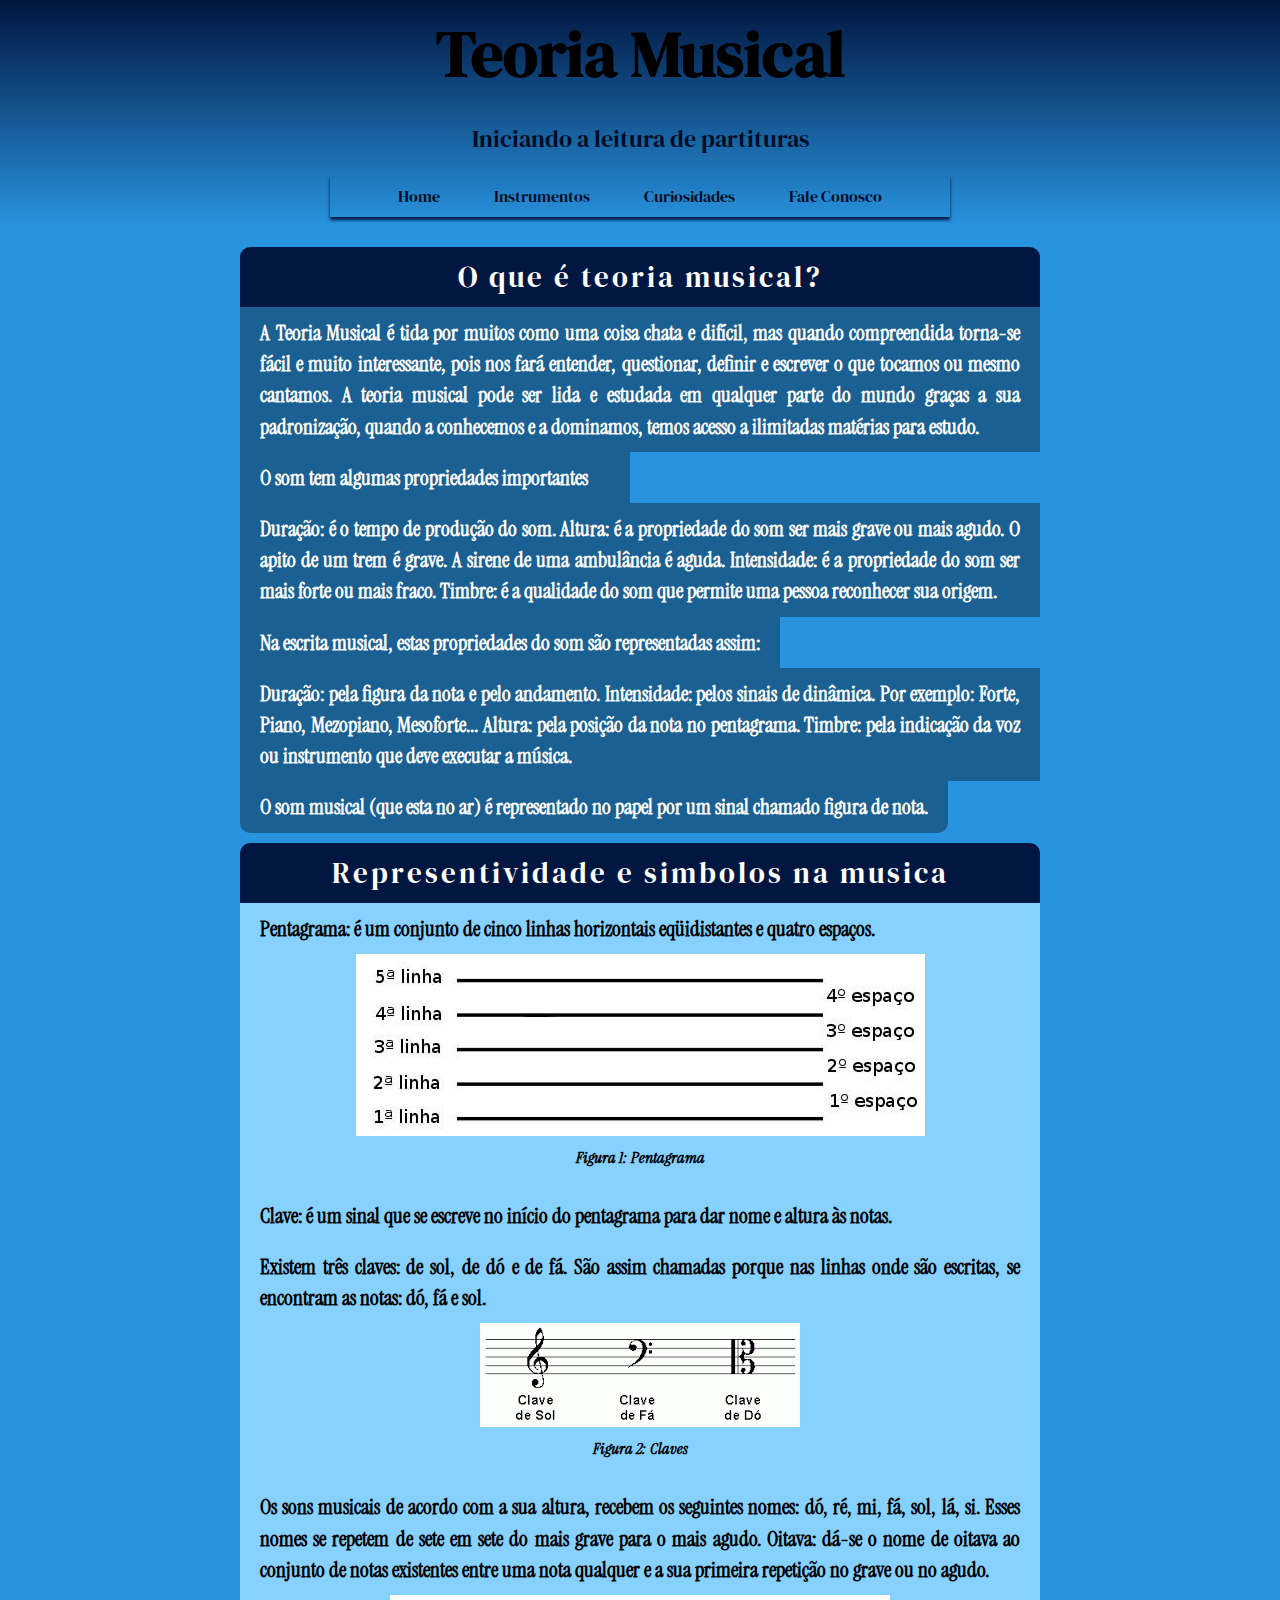
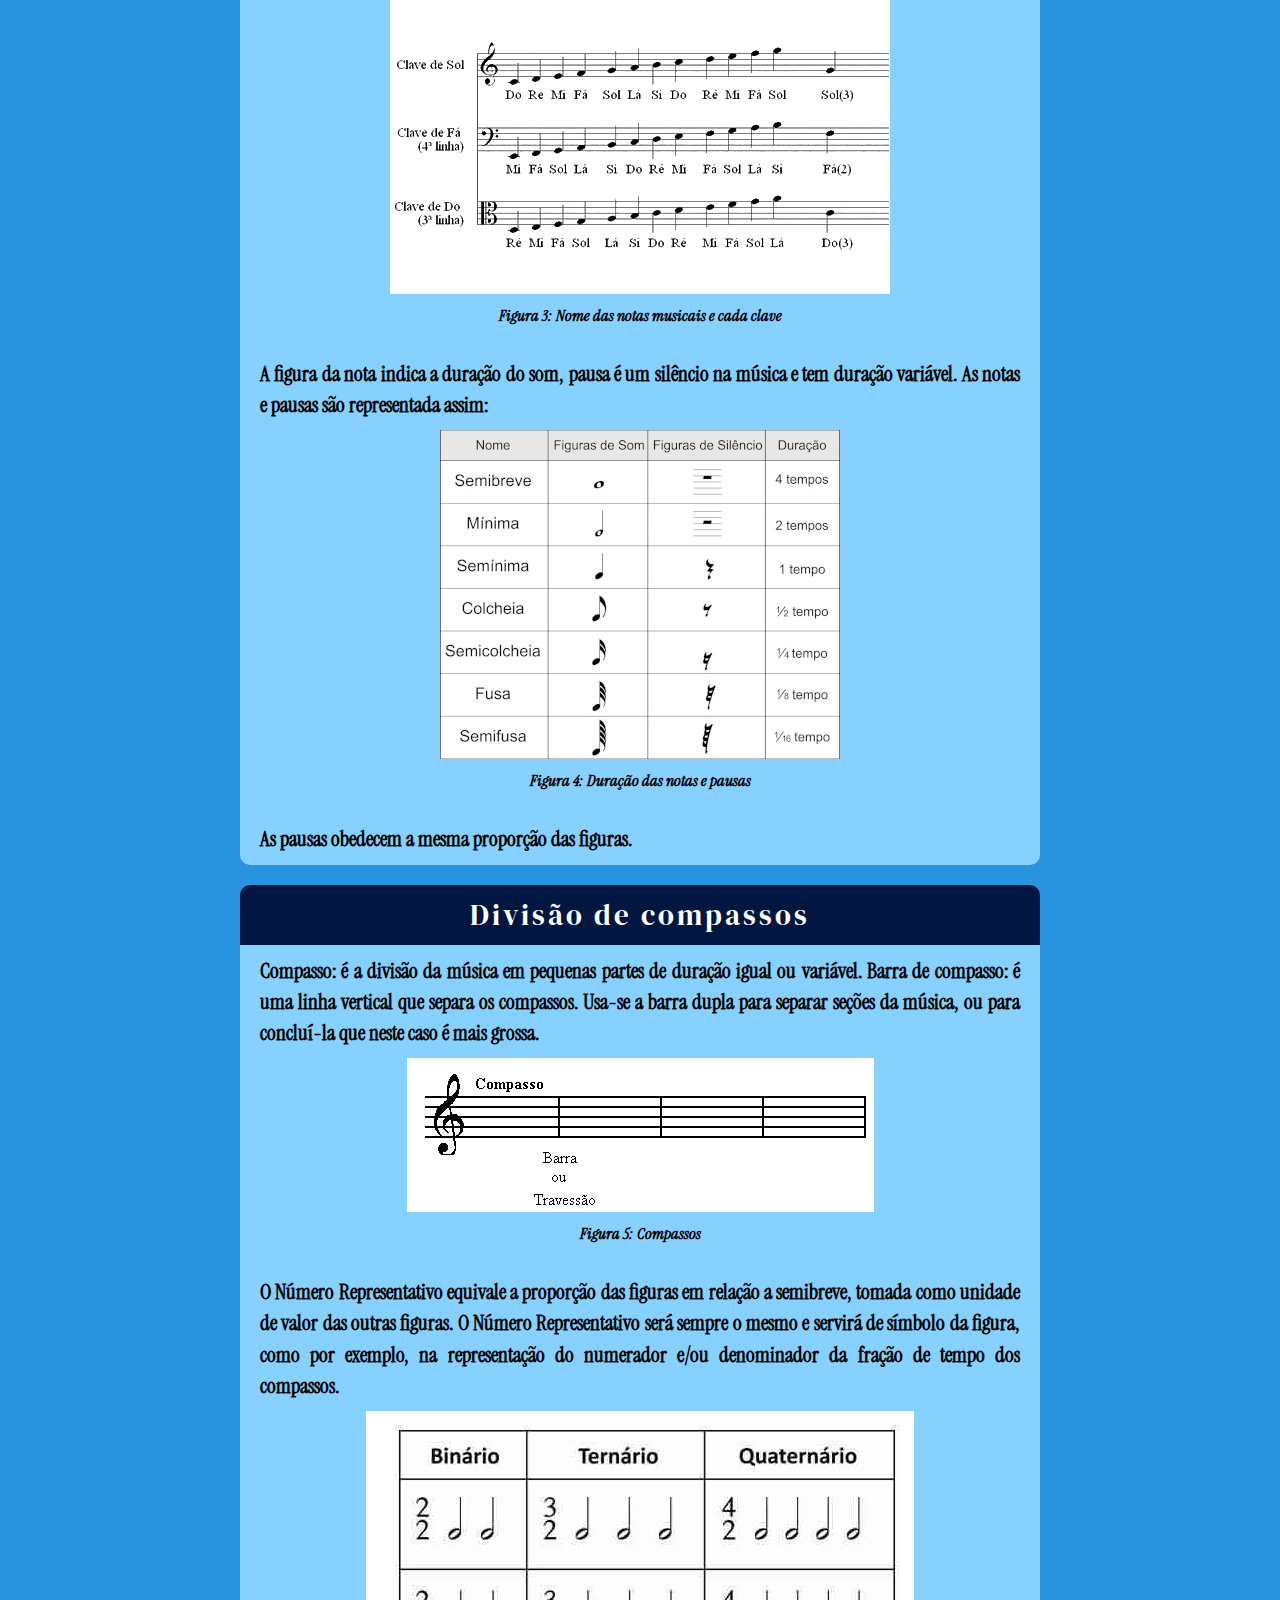
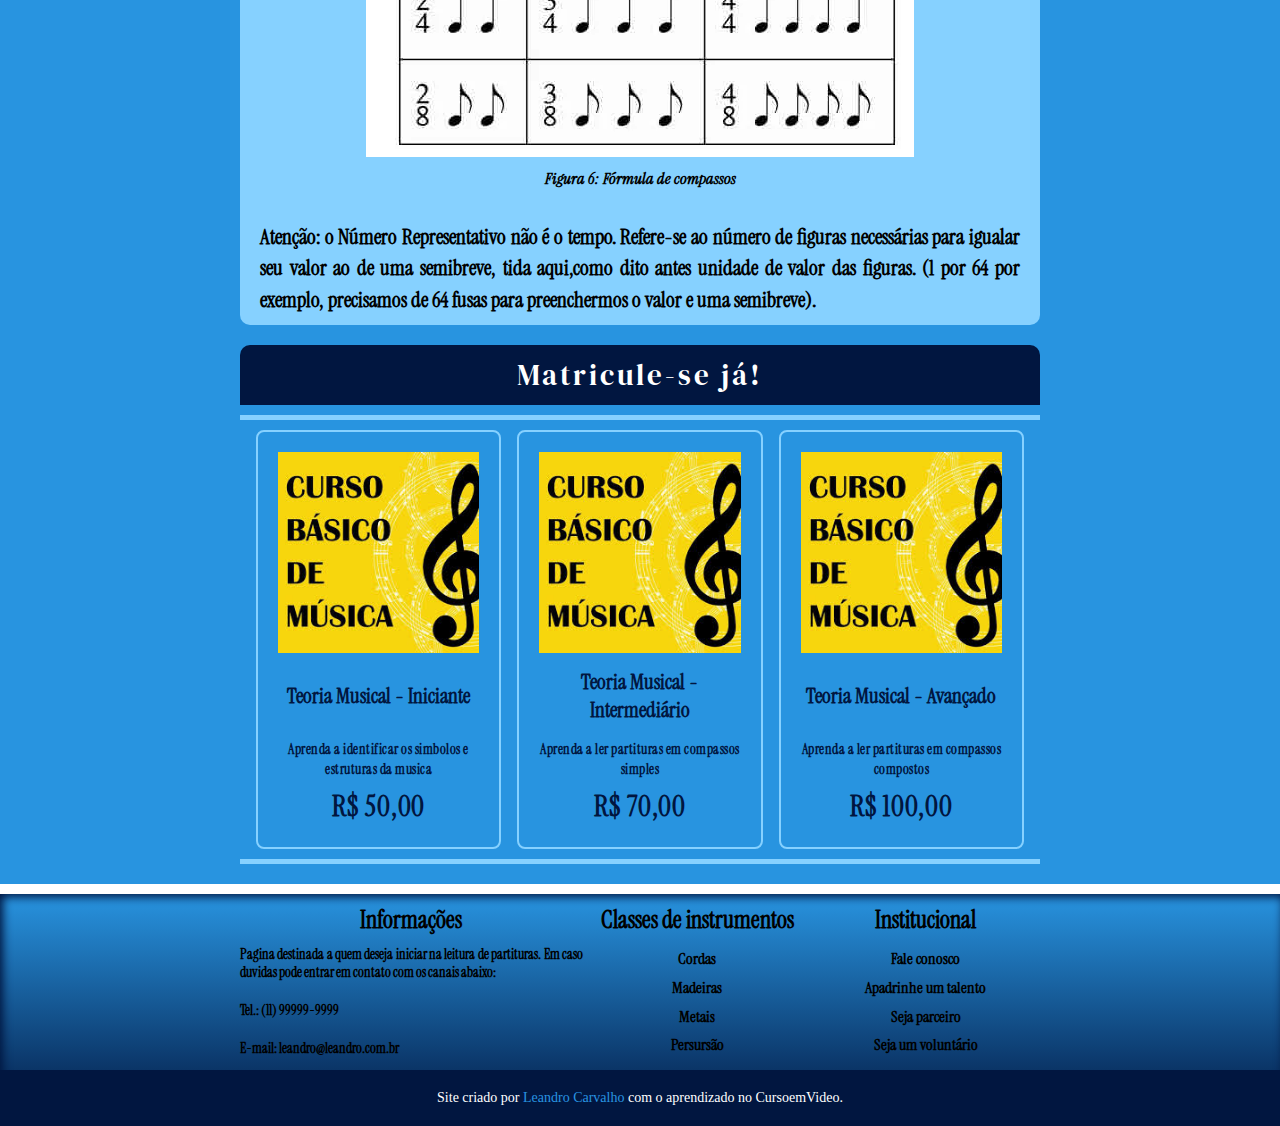
==== commit cddf05ec: "Atualização do projeto" ====
--- a/index.html
+++ b/index.html
@@ -23,11 +23,8 @@
     </header>
 
     <main>
-        <section>
+        <section class="imagem" id="img01">
             <h2>O que é teoria musical?</h2>
-            <p>
-                <img src="imagens/fundo1.jpg" alt="Fundo_partituras">
-            </p>
             <p>A Teoria Musical é tida por muitos como uma coisa chata e difícil, mas quando compreendida torna-se fácil e muito interessante, pois nos fará entender, questionar, definir e escrever o que tocamos ou mesmo cantamos. A teoria musical pode ser lida e estudada em qualquer parte do mundo graças a sua padronização, quando a conhecemos e a dominamos, temos acesso a ilimitadas matérias para estudo. </p>
             <p>O som tem algumas propriedades importantes</p>
             <p>Duração: é o tempo de produção do som. 
@@ -124,84 +121,32 @@
             </div>
             <hr>
         </section>
-        <!--
-         <section class="best-sellers" id="best-sellers-section">
-            <h2>
-                Best Sellers
-            </h2>
-            <hr>
-            <div class="product-slider">
-                <div class="container">
-                    <div class="product new">
-                        <div class="product-picture">
-                            <img src="imagens/Watch_case.jpg" alt="product: Penon Case">
-                        </div>
-                        <div class="product-info">
-                            <h5 class="categories">Smart Watches, Caes, Apple</h5>
-                            <h4 class="title">Penon Case for Apple Watch</h4>
-                            <h3 class="price"><span>US$ 6.99</span></h3>
-                            <button>Add to bag</button>
-                        </div>
-                    </div>
-                    <div class="product new">
-                        <div class="product-picture">
-                            <img src="imagens/Headphone.jpg" alt="product: Noise Cancelling Headphone">
-                        </div>
-                        <div class="product-info">
-                            <h5 class="categories">Headphone, Audio, Sound</h5>
-                            <h4 class="title">Noise Cancelling Headphone</h4>
-                            <h3 class="price"><span>US$ 18.49</span></h3>
-                            <button>Add to bag</button>
-                        </div>
-                    </div>
-                    <div class="product">
-                        <div class="product-picture">
-                            <img src="imagens/Camera.jpg" alt="product: Canon Digital, SLR EOS Rebel T6">
-                        </div>
-                        <div class="product-info">
-                            <h5 class="categories">Cameras, Kits, Photo & Video</h5>
-                            <h4 class="title">Canon Digital, SLR EOS Rebel T6</h4>
-                            <h3 class="price">
-                                <span class="discouted-price">US$ 396.89</span>
-                                <span class="original-price">US$ 429.99</span>
-                            </h3>
-                            <button>Add to bag</button>
-                        </div>
-                    </div>       
-                </div>
-            </div>
-        </section>
-         -->
     </main>
     
     <footer>
         <div class="container">
             <div class="info">
                 <h3>Informações</h3>
-                <p>Lorem ipsum dolor sit amet consectetur adipisicing elit. Numquam, error maiores. Inventore optio voluptates dolor quaerat sed, excepturi voluptatibus. Numquam excepturi autem officiis recusandae provident, ea perferendis corrupti quis beatae.</p>
+                <p>Pagina destinada a quem deseja iniciar na leitura de partituras. Em caso duvidas pode entrar em contato com os canais abaixo:</p>
+                <p>Tel.: (11) 99999-9999</p>
+                <p>E-mail: leandro@leandro.com.br</p>
             </div>
-            <div  class="info">
-                <h3>Menu</h3>
+            <div  class="familia">
+                <h3>Classes de instrumentos</h3>
                 <ul>
-                    <li>Item 1
-                    <li>Item 2
-                    <li>Item 3
-                    <li>Item 4
-                    <li>Item 5
-                    <li>Item 6
-                    <li>Item 7
+                    <li><a href="#">Cordas</a>
+                    <li><a href="#">Madeiras</a>
+                    <li><a href="#">Metais</a>
+                    <li><a href="#">Persursão</a>
                 </ul>
             </div>
-            <div  class="info">
+            <div  class="institucional">
                 <h3>Institucional</h3>
                 <ul>
-                    <li>Item 1
-                    <li>Item 2
-                    <li>Item 3
-                    <li>Item 4
-                    <li>Item 5
-                    <li>Item 6
-                    <li>Item 7
+                    <li><a href="#">Fale conosco</a>
+                    <li><a href="#">Apadrinhe um talento</a>
+                    <li><a href="#">Seja parceiro</a>
+                    <li><a href="#">Seja um voluntário</a>
                 </ul>
             </div>
         </div>
--- a/Estilos/style.css
+++ b/Estilos/style.css
@@ -78,6 +78,28 @@
     border-radius: 10px;
 }
 
+/* Efeito Paralax
+*/
+section.imagem {
+    font-family: var(--fonte-padrao);
+    color: white;
+    background-size: cover;
+    background-attachment: fixed;
+    padding: 0px;
+}
+
+section.imagem > p {
+    display: inline-block;
+    background-color: rgba(0, 0, 0, 0.350); 
+    min-width: 350px;
+}
+
+section#img01 {
+    background-image: url('../imagens/fundo1.jpg');
+   
+}
+/*Fim dos testes*/
+
 section > h2 {
     background-color: var(--cor3);
     color: white;
@@ -177,35 +199,82 @@
 }
 
 footer {
+    box-shadow: inset 3px 3px 10px 0px var(--cor3);
     background-image: linear-gradient(to bottom, var(--cor1), var(--cor3));
-    text-align: center;
+
     font-size: 16px;
 }
 
 footer .container {
+    font-family: var(--fonte-padrao);
     width: 800px;
     display: flex;
     justify-content: space-around;
-    padding: 0 8px;
-    margin: auto;
-}
-
-footer .info{
+    padding: 0px 8px;
+    margin: auto;
+    margin-top: 10px;
+}
+
+footer h3 {
+    font-size: 1.50em;
+    text-align: center;
+}
+
+footer .info {
+    width: 45%;
+    margin-top: 10px;
+}
+
+footer .info > p{
+    text-align: justify;
+    font-weight: bold;
+    font-size: 14px;
+    padding: 10px 0;
+}
+
+footer .familia, .institucional {
+    width: 30%;
+    margin-top: 10px;
+}
+
+footer .familia > ul{
     list-style-type: none;
     list-style-position: inside;
-    width: 33%;
-    text-align: center;
-    margin: 0 8px;
-    padding: 20px;
-    position: relative;
-    display: flex;
-    flex-direction: column;
-    justify-content: space-between;
-}
-
-footer .info ul{
+    text-align: center;
+    font-weight: bold;
+    font-size: 16px;
+    padding: 10px 0;
+    line-height: 1.8em;
+}
+
+footer .familia > ul > li > a{
+    color: black;
+    text-decoration: none;
+}
+
+footer .familia > ul > li > a:hover{
+    color: var(--cor3);
+    text-decoration: underline;
+}
+
+footer .institucional > ul{
     list-style-type: none;
     list-style-position: inside;
+    text-align: center;
+    font-weight: bold;
+    font-size: 16px;
+    padding: 10px 0;
+    line-height: 1.8em;
+}
+
+footer .institucional > ul > li > a{
+    color: black;
+    text-decoration: none;
+}
+
+footer .institucional > ul > li > a:hover{
+    color: var(--cor3);
+    text-decoration: underline;
 }
 
 footer > p{
@@ -213,7 +282,7 @@
     color: white;
     text-align: center;
     font-size: 14px;
-    padding: 10px 0;
+    padding: 20px 0;
 }
 
 footer > p > a{
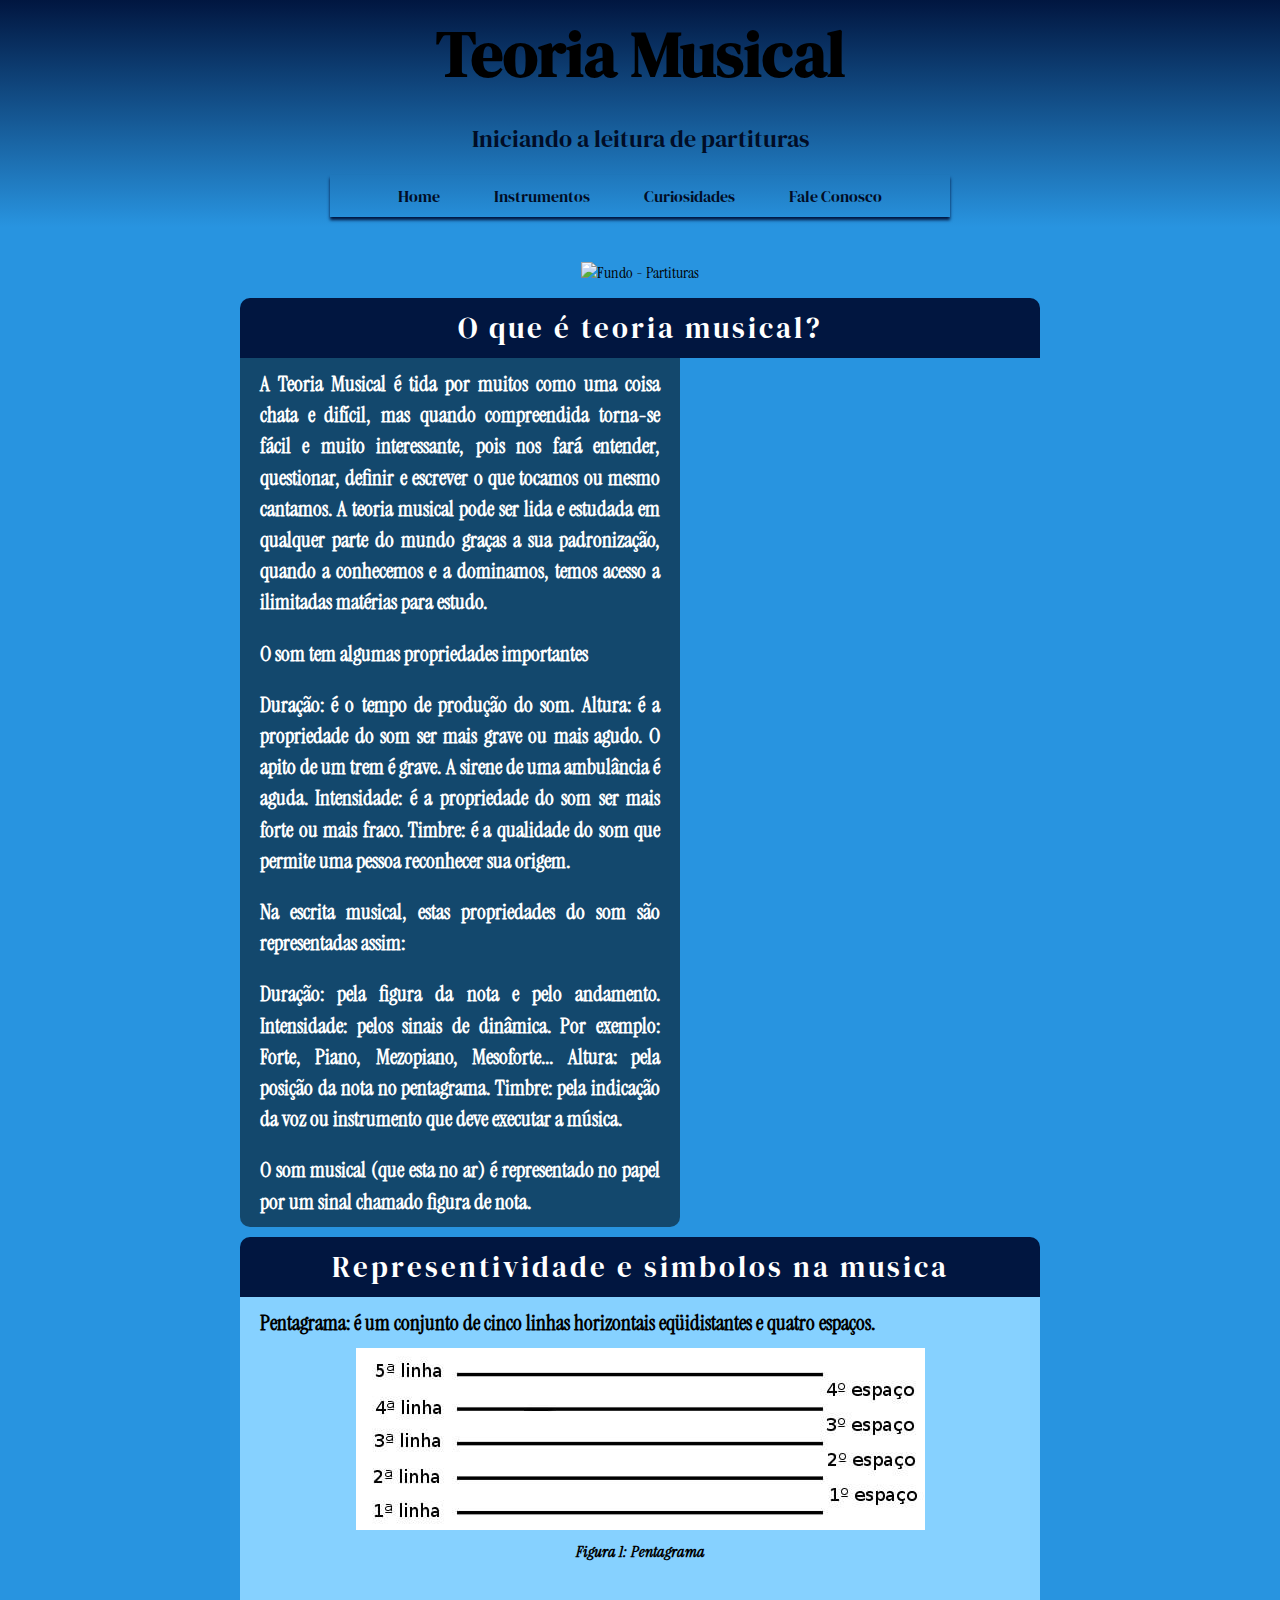
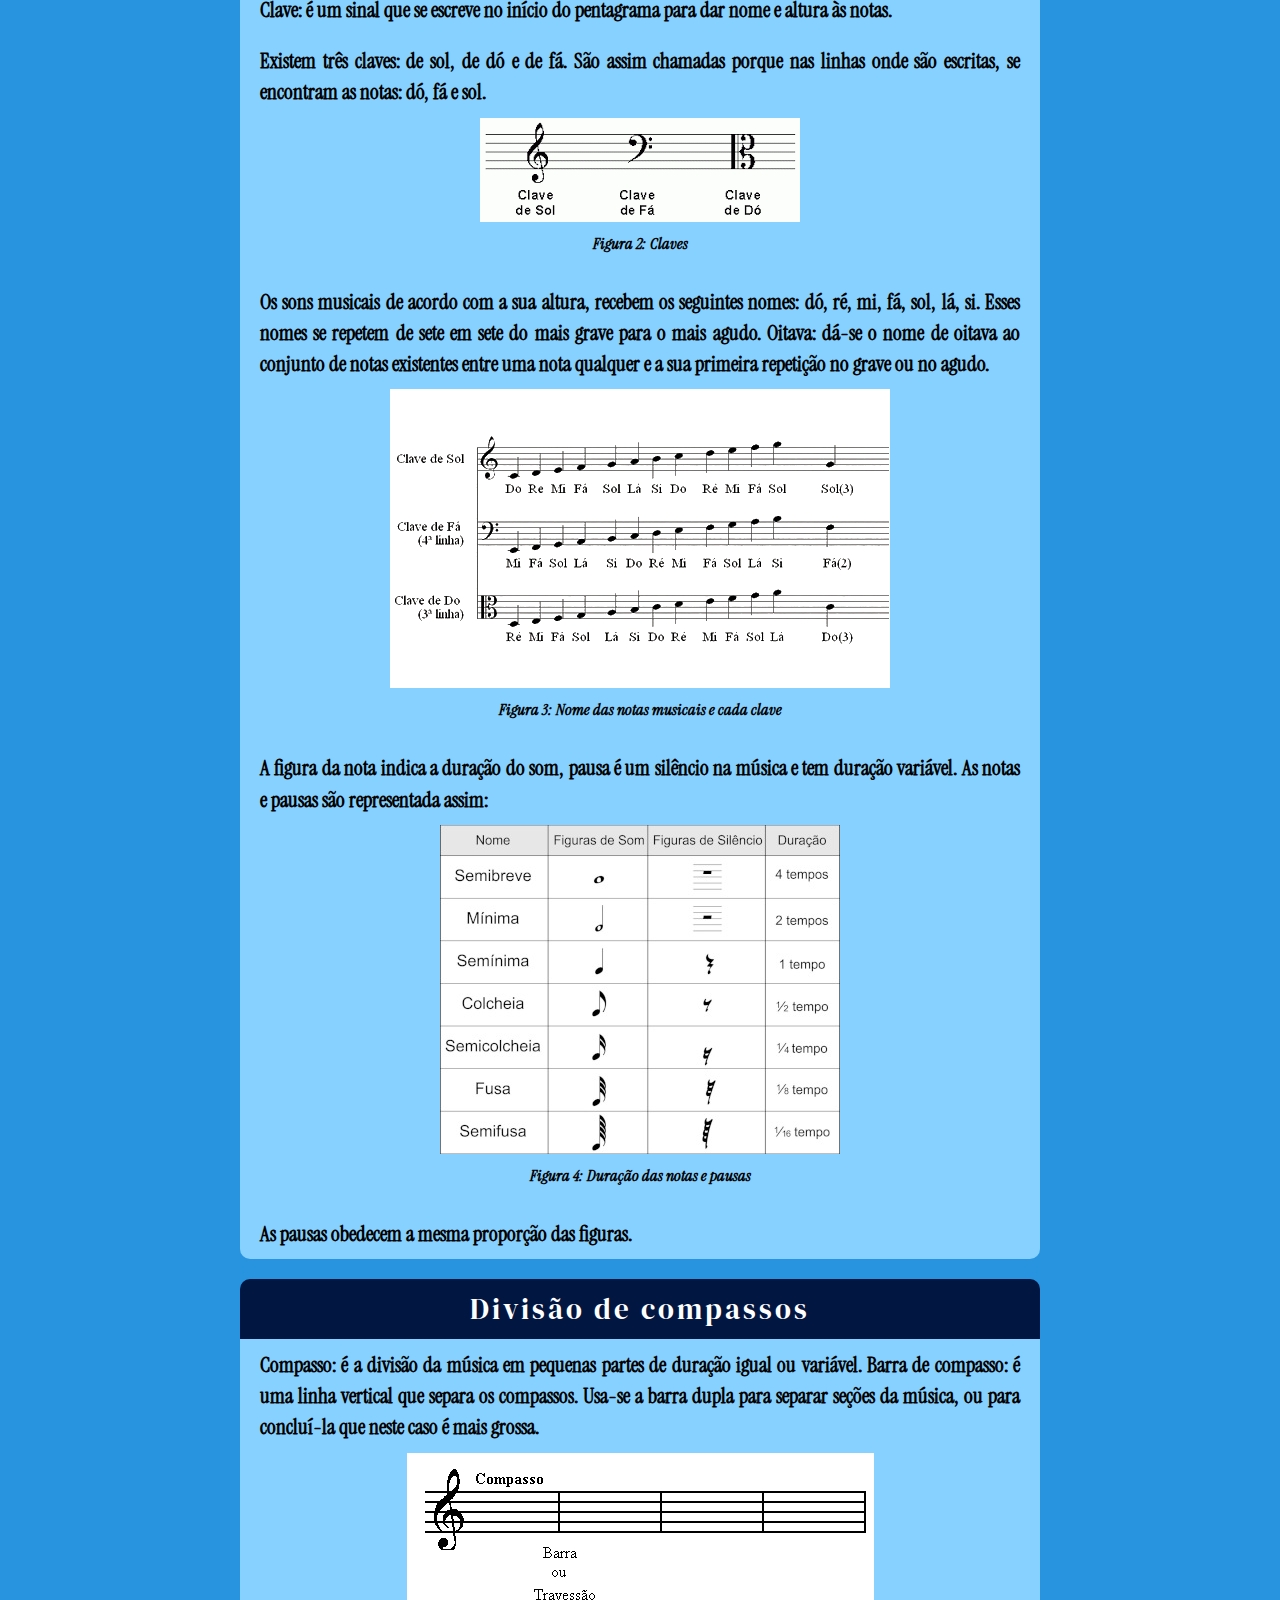
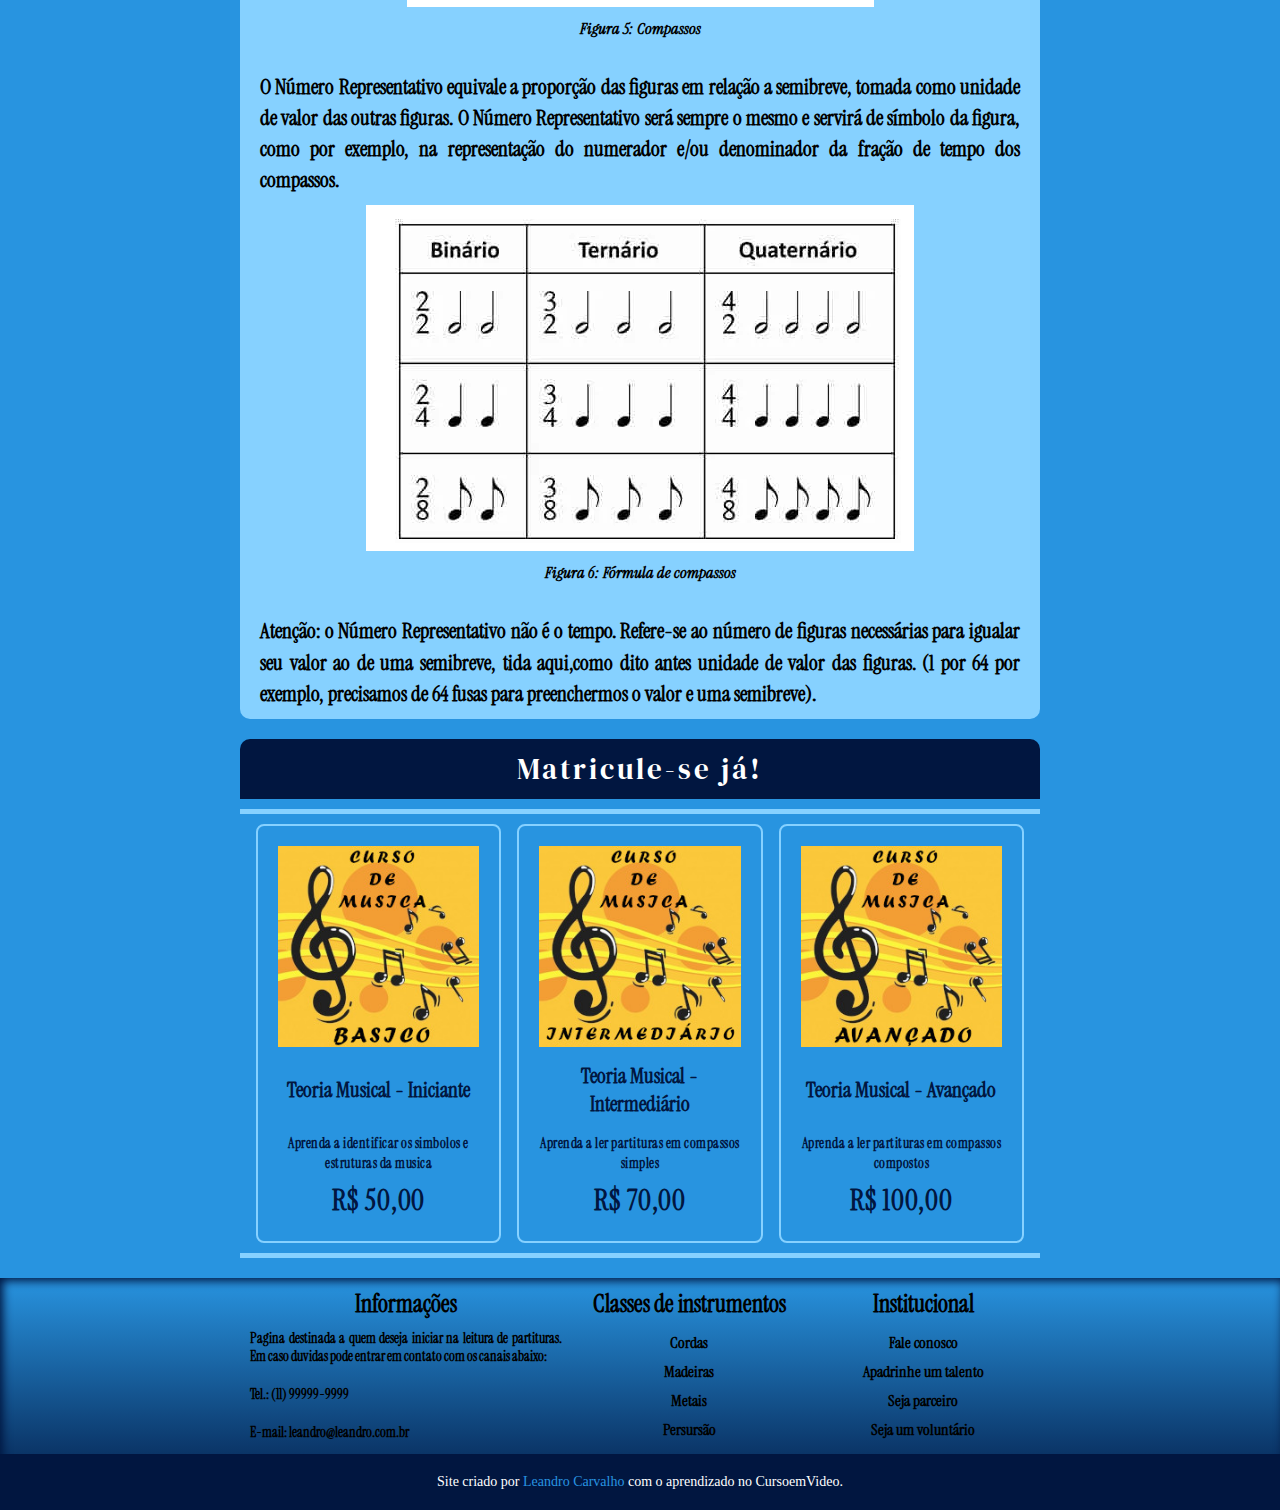
==== commit 5d4ee55d: "Atualizando uma nova pagina" ====
--- a/index.html
+++ b/index.html
@@ -1,4 +1,5 @@
 <!DOCTYPE html>
+
 <html lang="pt-br">
 <head>
     <meta charset="UTF-8">
@@ -6,23 +7,24 @@
     <link rel="stylesheet" href="Estilos/style.css">
     <title>Minha pagina! Aprendendo sobre teoria musical</title>
 </head>
-<style>
 
-</style>
 <body>
-
     <header>
         <h1>Teoria Musical</h1>
         <p>Iniciando a leitura de partituras</p>
         <nav>
-            <a href="#">Home</a>
-            <a href="#">Instrumentos</a>
-            <a href="#">Curiosidades</a>
-            <a href="#">Fale Conosco</a>
+            <a href="index.html">Home</a>
+            <a href="instrumentos.html">Instrumentos</a>
+            <a href="curiosidades.html">Curiosidades</a>
+            <a href="formulario.html">Fale Conosco</a>
         </nav>
     </header>
 
     <main>
+        <div class="imgFundo">
+            <img src="imagens/fundo1.jpg" alt="Fundo - Partituras">    
+        </div>
+
         <section class="imagem" id="img01">
             <h2>O que é teoria musical?</h2>
             <p>A Teoria Musical é tida por muitos como uma coisa chata e difícil, mas quando compreendida torna-se fácil e muito interessante, pois nos fará entender, questionar, definir e escrever o que tocamos ou mesmo cantamos. A teoria musical pode ser lida e estudada em qualquer parte do mundo graças a sua padronização, quando a conhecemos e a dominamos, temos acesso a ilimitadas matérias para estudo. </p>
@@ -87,7 +89,7 @@
             <hr>
             <div class="container">
                 <div class="foto">
-                    <img src="Imagens/cursos_teste.jpg" alt= "product: Curso basico">
+                    <img src="Imagens/cursosA.jpg" alt= "product: Curso basico">
                     <div class="curso">
                         <h3>Teoria Musical - Iniciante</h3>
                     </div>
@@ -98,7 +100,7 @@
                 </div>
                 
                 <div class="foto">
-                    <img src="Imagens/cursos_teste.jpg" alt= "product: Curso Médio">
+                    <img src="Imagens/cursosB.jpg" alt= "product: Curso Médio">
                     <div class="curso">
                         <h3>Teoria Musical - Intermediário</h3>
                     </div>
@@ -109,7 +111,7 @@
                 </div>
                 
                 <div class="foto">
-                    <img src="Imagens/cursos_teste.jpg" alt= "product: Curso avançado">
+                    <img src="Imagens/cursosC.jpg" alt= "product: Curso avançado">
                     <div class="curso">
                         <h3>Teoria Musical - Avançado</h3>
                     </div>
@@ -134,23 +136,24 @@
             <div  class="familia">
                 <h3>Classes de instrumentos</h3>
                 <ul>
-                    <li><a href="#">Cordas</a>
-                    <li><a href="#">Madeiras</a>
-                    <li><a href="#">Metais</a>
-                    <li><a href="#">Persursão</a>
+                    <li><a href="instrumentos.html">Cordas</a>
+                    <li><a href="instrumentos.html">Madeiras</a>
+                    <li><a href="instrumentos.html">Metais</a>
+                    <li><a href="instrumentos.html">Persursão</a>
                 </ul>
             </div>
             <div  class="institucional">
                 <h3>Institucional</h3>
                 <ul>
-                    <li><a href="#">Fale conosco</a>
-                    <li><a href="#">Apadrinhe um talento</a>
-                    <li><a href="#">Seja parceiro</a>
-                    <li><a href="#">Seja um voluntário</a>
+                    <li><a href="formulario.html">Fale conosco</a>
+                    <li><a href="formulario.html">Apadrinhe um talento</a>
+                    <li><a href="formulario.html">Seja parceiro</a>
+                    <li><a href="formulario.html">Seja um voluntário</a>
                 </ul>
             </div>
         </div>
-        <p>Site criado por <a href="https://leandro-r-carvalho.github.io/" target="_blank">Leandro Carvalho</a> com o aprendizado no CursoemVideo.</p>
+        <p>Site criado por <a href="https://github.com/leandro-r-carvalho" target="_blank">Leandro Carvalho</a> com o aprendizado no CursoemVideo.</p>
     </footer>
+    
 </body>
 </html>--- a/Estilos/style.css
+++ b/Estilos/style.css
@@ -67,7 +67,12 @@
     min-width: 300px;
     background-color: var(--cor1);
     font-family: var(--fonte-padrao);
-    padding-top: 20px;
+    padding-top: 20px; 
+}
+
+main > div {
+    text-align: center;
+    padding: 15px;
 }
 
 section {
@@ -82,21 +87,21 @@
 */
 section.imagem {
     font-family: var(--fonte-padrao);
-    color: white;
     background-size: cover;
     background-attachment: fixed;
     padding: 0px;
 }
 
 section.imagem > p {
+    color: white;
     display: inline-block;
-    background-color: rgba(0, 0, 0, 0.350); 
-    min-width: 350px;
+    width: 400px;
+    background-color: rgba(0, 0, 0, 0.514);
 }
 
 section#img01 {
-    background-image: url('../imagens/fundo1.jpg');
-   
+    background-image: url('../imagens/fundo2.jpg');
+    background-position: right center;
 }
 /*Fim dos testes*/
 
@@ -130,7 +135,6 @@
     margin: auto;
     display: block;
     margin-top: 10px;
-
     max-width: 80%;
 }
 
@@ -212,7 +216,6 @@
     justify-content: space-around;
     padding: 0px 8px;
     margin: auto;
-    margin-top: 10px;
 }
 
 footer h3 {
@@ -221,8 +224,9 @@
 }
 
 footer .info {
-    width: 45%;
+    width: 40%;
     margin-top: 10px;
+    padding: 0px 10px;
 }
 
 footer .info > p{
